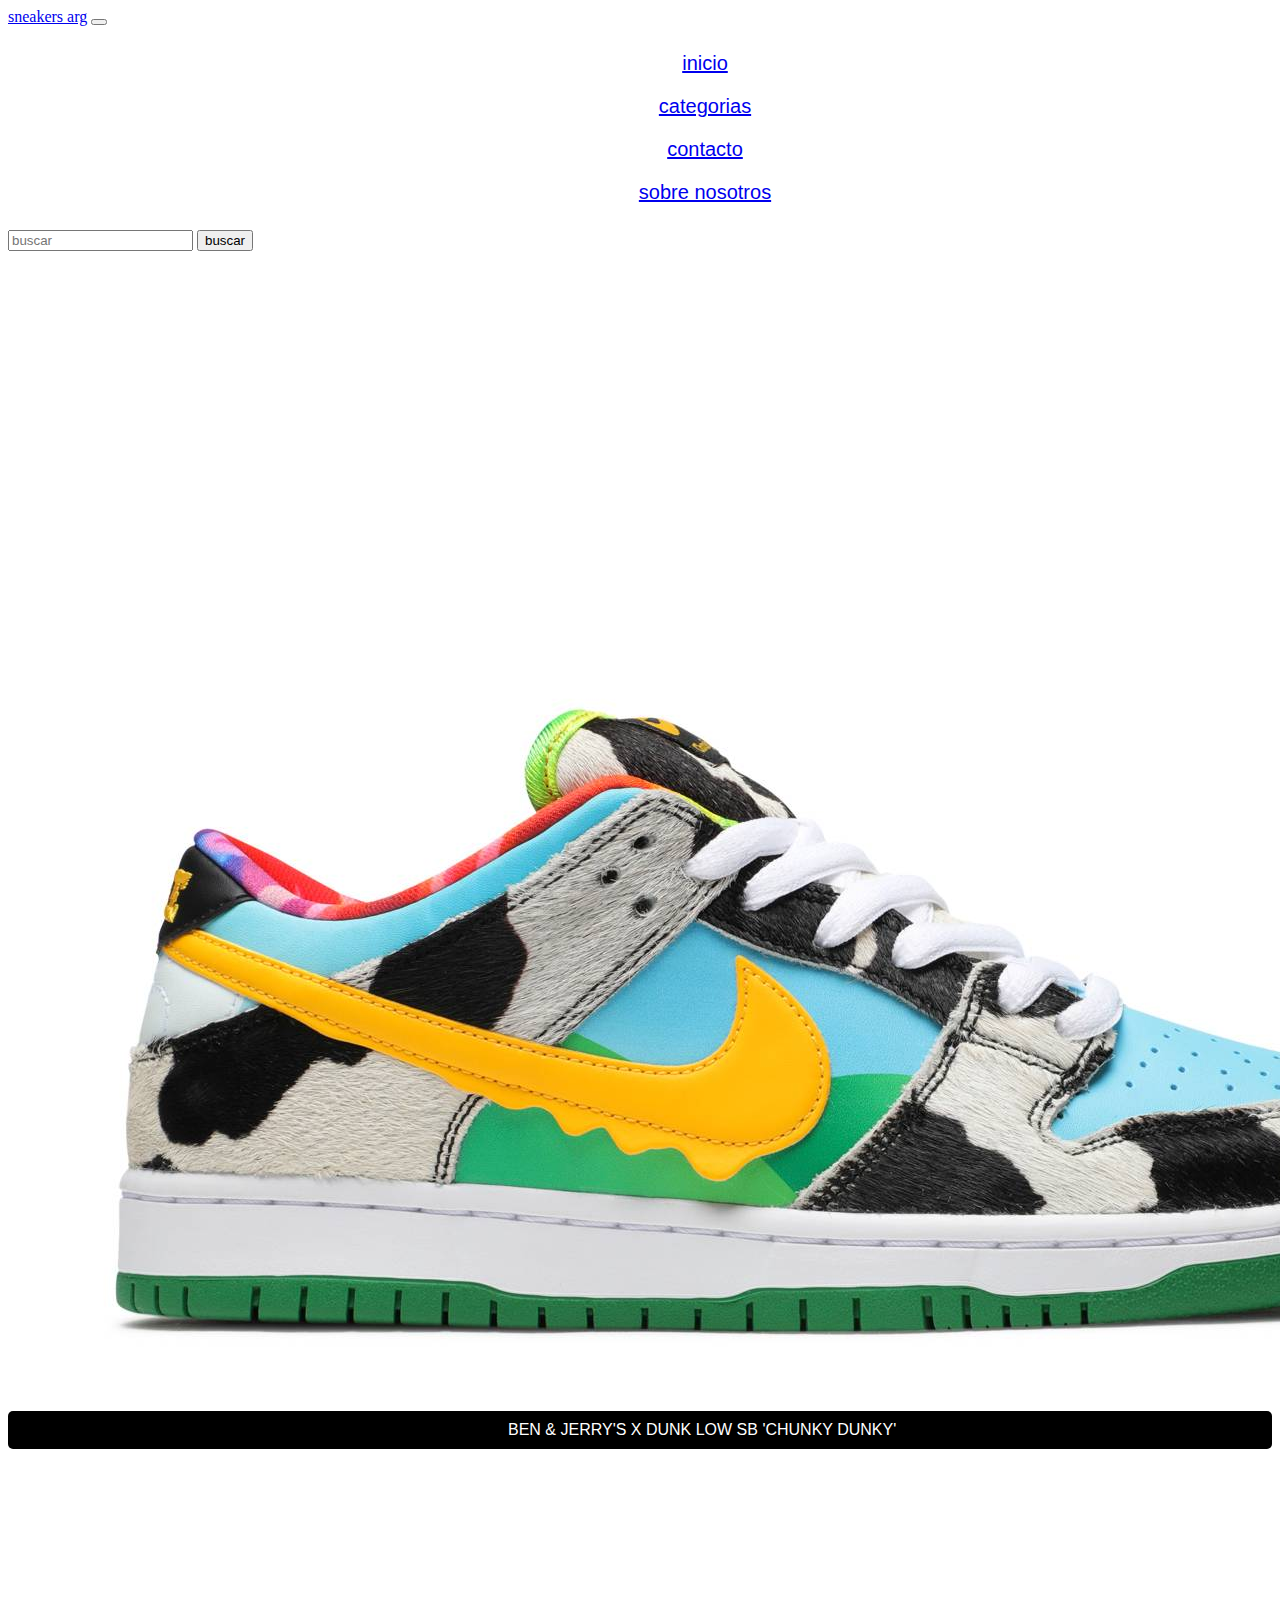
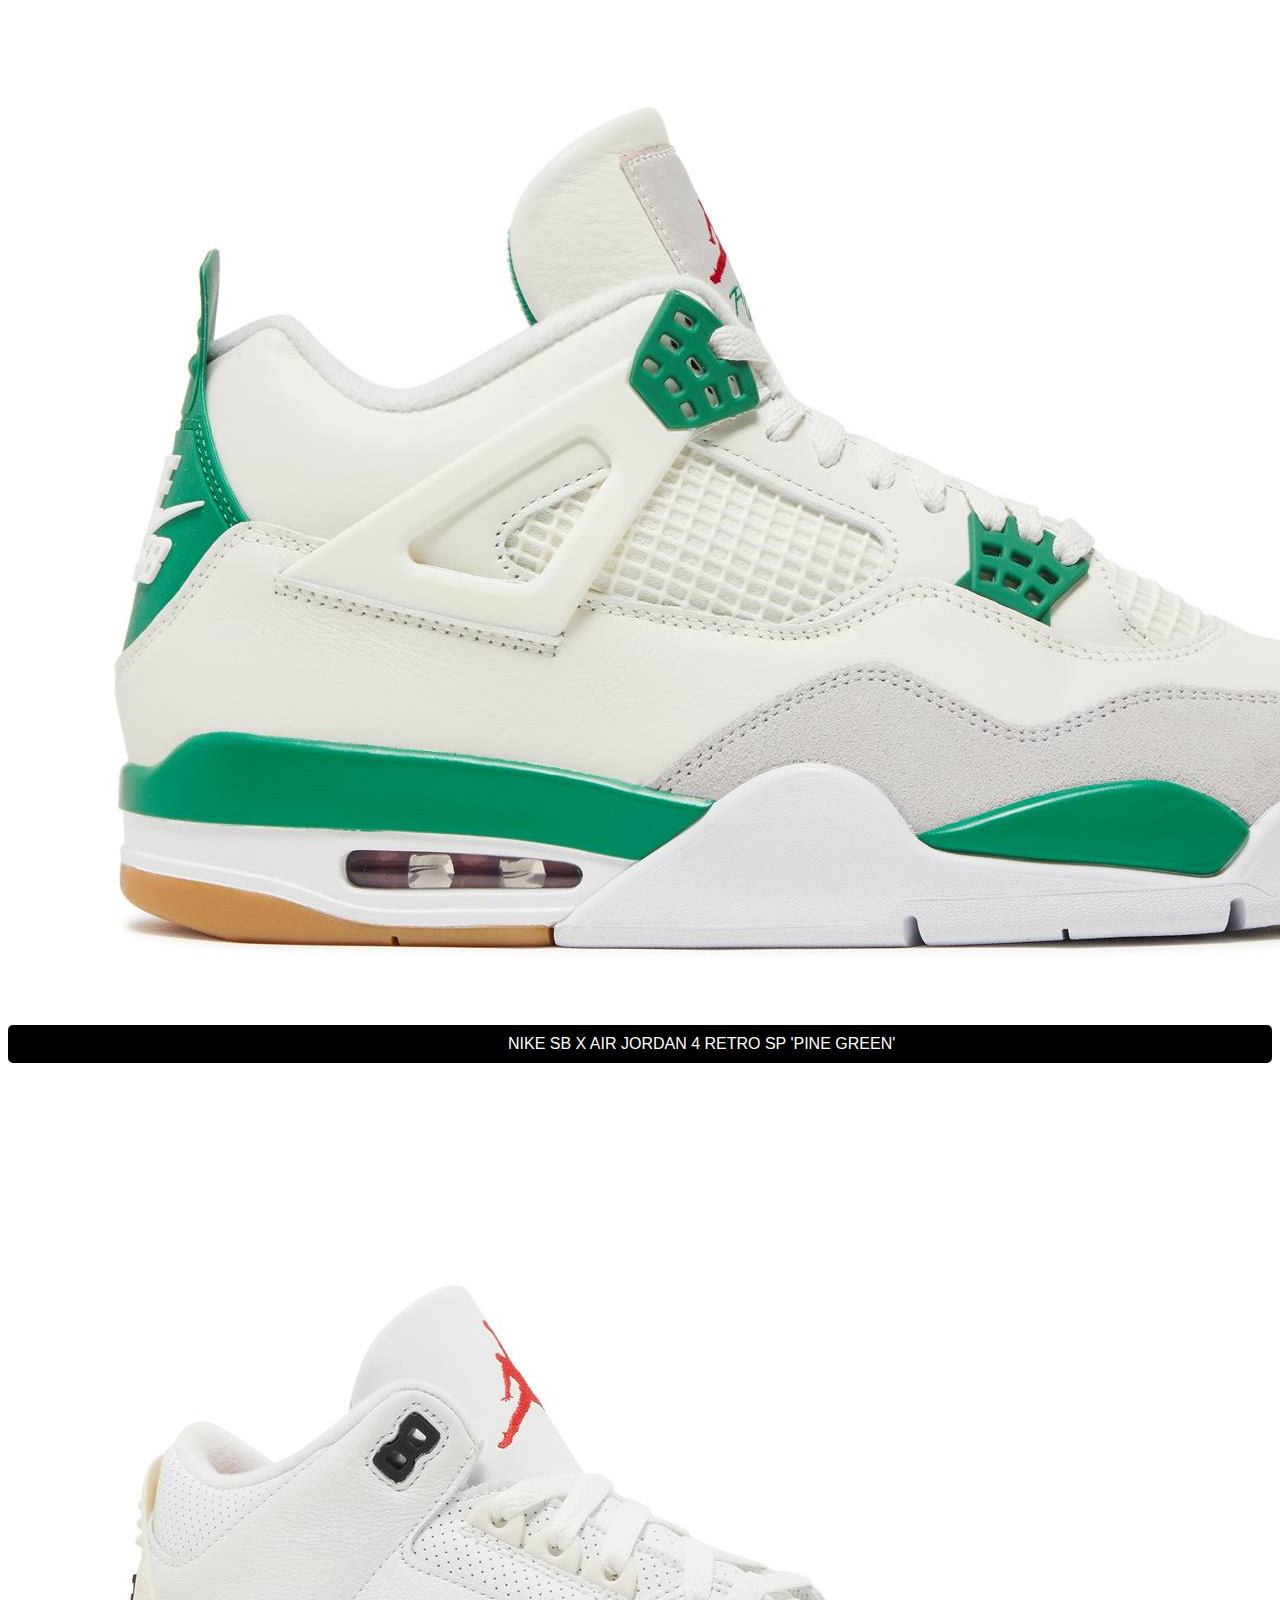
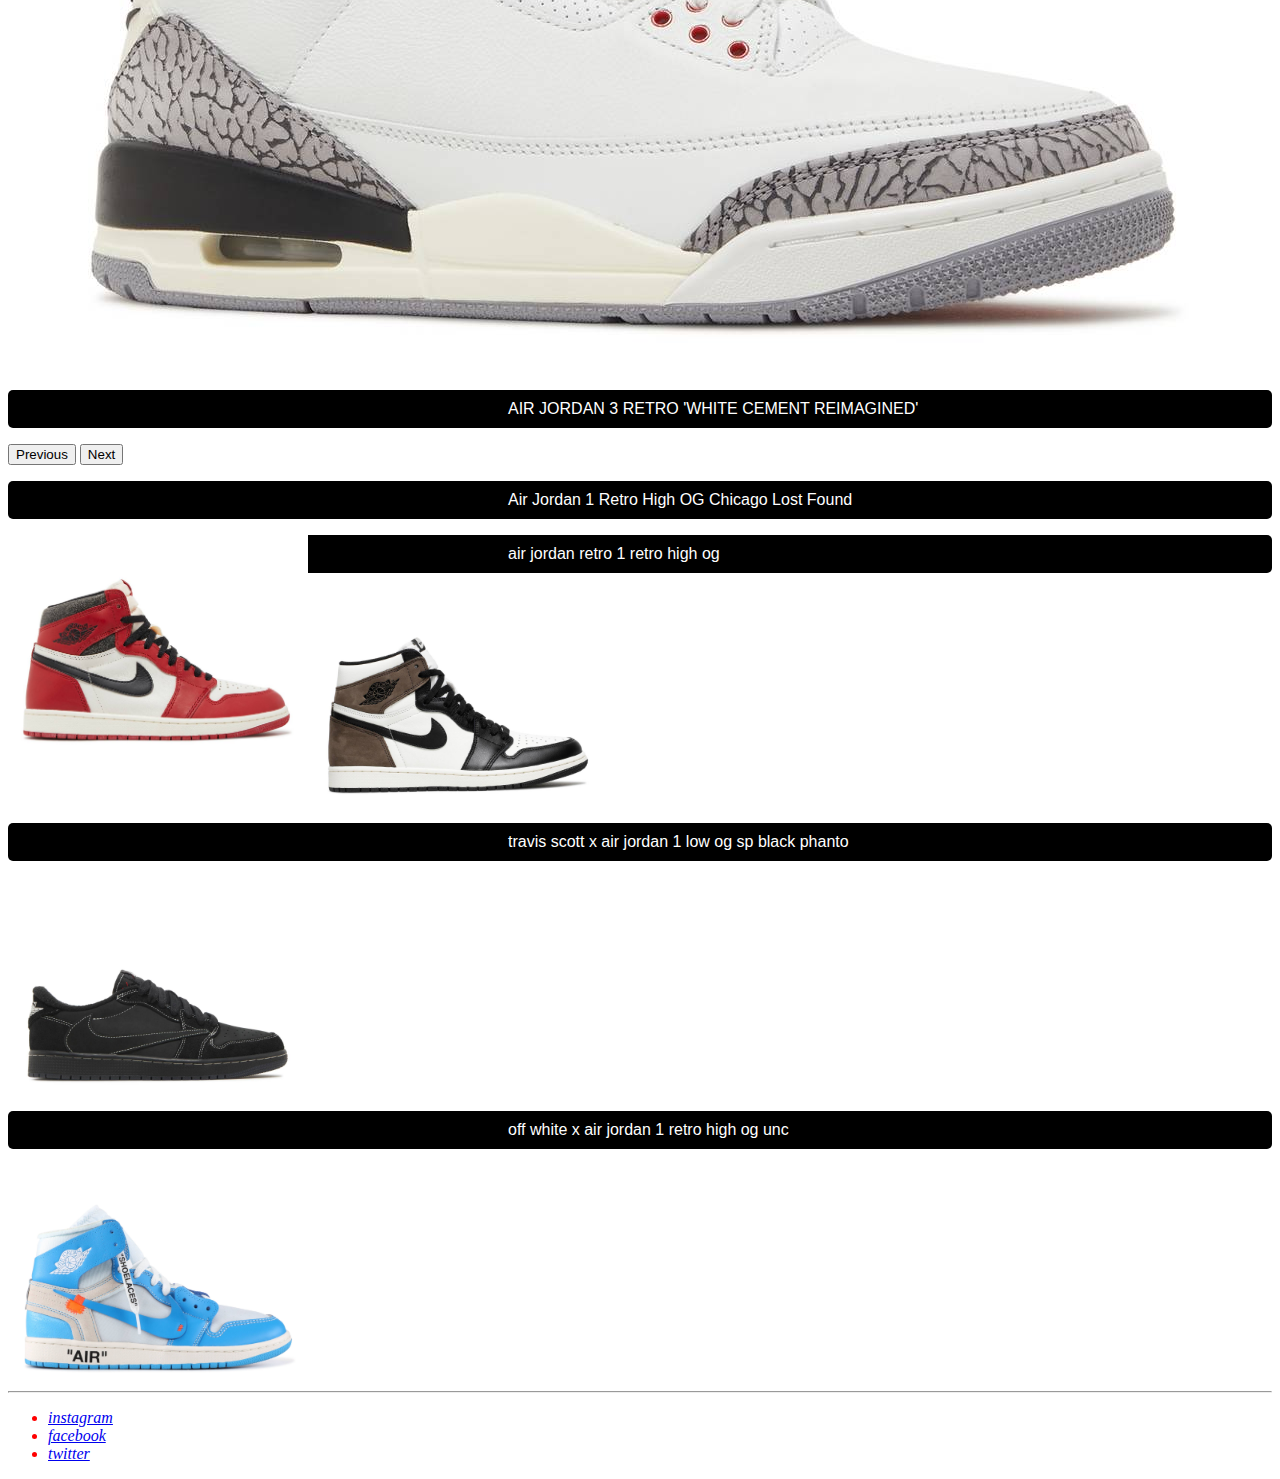
==== index.html @ 03ab4e1c "francisco" ====
<!DOCTYPE html>
                <html lang="en">
<head>
    <meta charset="UTF-8">
    <meta http-equiv="X-UA-Compatible" content="IE=edge">
    <meta name="viewport" content="width=device-width, initial-scale=1.0">
    <title>snk arg</title>
    <link rel="stylesheet" href="style.css"/>
    <link href="https://cdn.jsdelivr.net/npm/bootstrap@5.3.0-alpha1/dist/css/bootstrap.min.css" rel="stylesheet" integrity="sha384-GLhlTQ8iRABdZLl6O3oVMWSktQOp6b7In1Zl3/Jr59b6EGGoI1aFkw7cmDA6j6gD" crossorigin="anonymous">

  
</head>
<body>
<header>

        <nav class="navbar navbar-expand-lg"> 
            <div class="container-fluid">
              <a class="navbar-brand" href="#">sneakers arg</a>
              <button class="navbar-toggler" type="button" data-bs-toggle="collapse" data-bs-target="#navbarSupportedContent" aria-controls="navbarSupportedContent" aria-expanded="false" aria-label="Toggle navigation">
                <span class="navbar-toggler-icon"></span>
              </button>
              <div class="collapse navbar-collapse" id="navbarSupportedContent">
                <ul class="navbar-nav me-auto mb-2 mb-lg-0">
                  <li class="nav-item">
                    <a class="nav-link active" aria-current="page" href="index.html">inicio</a>
                  </li>
                  <li class="nav-item">
                    <a class="nav-link" href="./snkarg/categorias.html">categorias</a>
                  </li>
                  <li class="nav-item dropdown">
                    <a class="nav-link" href="./snkarg/contacto.html" role="button">contacto
                    </a>
                  </li>
                  <li class="nav-item">
                    <a class="nav-link" href="./snkarg/sobrenosotros.html">sobre nosotros
                
                    </a>
                  </li>
                </ul>
                <form class="d-flex" role="search">
                  <input class="form-control me-2" type="search" placeholder="buscar" aria-label="Search">
                  <button class="btn btn-outline-warning" type="submit">buscar
                  </button>
                </form>
              </div>
            </div>
          </nav>
        </nav>
</header>
        <div id="carouselExample" class="carousel slide">
        <div class="carousel-inner">
          <div class="carousel-item active">
            <img src="./imagenes/benandjerrys.jpeg" class="d-block w-50  text-center text-sm-center m-auto" alt="benandjerrys">
            <p>BEN & JERRY'S X DUNK LOW SB 'CHUNKY DUNKY'</p>
          </div>
          <div class="carousel-item">
            <img src="./imagenes/retrosb.jpeg" class="d-block w-50 align-self-center m-auto" alt="retrosb">
            <p>NIKE SB X AIR JORDAN 4 RETRO SP 'PINE GREEN'</p>
          </div>
          <div class="carousel-item">
            <img src="./imagenes/jordan3retro.jpeg" class="d-block w-50 m-auto" alt="jordan3retro">
            <p>AIR JORDAN 3 RETRO 'WHITE CEMENT REIMAGINED'</p>
            
          </div>
        </div>
        <button class="carousel-control-prev" type="button" data-bs-target="#carouselExample" data-bs-slide="prev">
          <span class="carousel-control-prev-icon" aria-hidden="true"></span>
          <span class="visually-hidden">Previous</span>
        </button>
        <button class="carousel-control-next" type="button" data-bs-target="#carouselExample" data-bs-slide="next">
          <span class="carousel-control-next-icon" aria-hidden="true"></span>
          <span class="visually-hidden">Next</span>
        </button>
      </div>
 <div>
        
        <p> Air Jordan 1 Retro High OG Chicago Lost Found</p>
        <img class="chicago" src="./imagenes/chicago.jpeg" alt="jordan 1 chicago"> 
        <p>air jordan retro 1 retro high og  </p>
        <img class="mocha" src="./imagenes/mocha.jpeg" alt="mocha">
        <p> travis scott x air jordan 1 low og sp black phanto </p>
        <img class="travis" src="./imagenes/travis.jpeg" alt="travis scott">
        <p>off white x air jordan 1 retro high og unc</p>
        <img class="off" src="./imagenes/1.jpg" alt="off white">
        
       
    
    </div>

<hr>
 <footer> 
<ul> <li><a href="https://instagram.com">instagram</a></li>
    <li><a href="https://facebook.com">facebook</a></li>
    <li><a href="http://twitter.com">twitter</a></li>


</ul>

<script src="https://cdn.jsdelivr.net/npm/bootstrap@5.3.0-alpha1/dist/js/bootstrap.bundle.min.js" integrity="sha384-w76AqPfDkMBDXo30jS1Sgez6pr3x5MlQ1ZAGC+nuZB+EYdgRZgiwxhTBTkF7CXvN" crossorigin="anonymous"></script>
</footer>

</body>
            </html>
---- style.css ----
html 
body {background-color: white ;}
 h1 {color:tomato ;
    text-align: left;top: auto;
    border-radius: 3px;
    padding-inline-start: 600px;
 }
 .logo { 
   width: 200px;
   padding-inline-start: 50px;
   margin-top: auto;
   text-align: center;
 }
 nav ul li {
  
  font-family: Arial;
  display: inline;
  border-bottom: 3px;
  font-size:20px;
  text-decoration: none;  
  padding: 10px ;
  background-color: white;
  color: red ;
  padding-bottom: none;
  list-style: none;
  padding-inline-start: 100px;
  justify-content: center;
display: flex; }


 .formula {

  align-items: center;
  margin: 0 auto;
  width: 500px;
  background-color: white;
  padding: 100px;
  border-radius: 3px;

 }
 div h2 {text-align: center;
}
 div p {text-align: center;
font-family: Arial, Helvetica, sans-serif;
background-color: black;
color: white;
border-radius: 5px;
padding: 10px;}

header h2 {text-align: left; 
  padding: inline start 600px;
}
header p {text-align: left;}

div p {
  text-align: left;
  font-family: Arial, Helvetica, sans-serif;
  padding-inline-start: 500px;

}
.chicago {
  text-align: center;
  width: 300px;
float: inline-start;
background-color: white;
  
 
}
.mocha {
  text-align: center;
  width: 300px;



}
.travis {
  text-align: center;
  width: 300px; }
.off {
  text-align: center ;
  width : 300px ;
}
  
footer {
  background-color:white;
  color: red;
  font-style: italic;
}
#carouselExample {
  background-color: white;
  color: white;
}
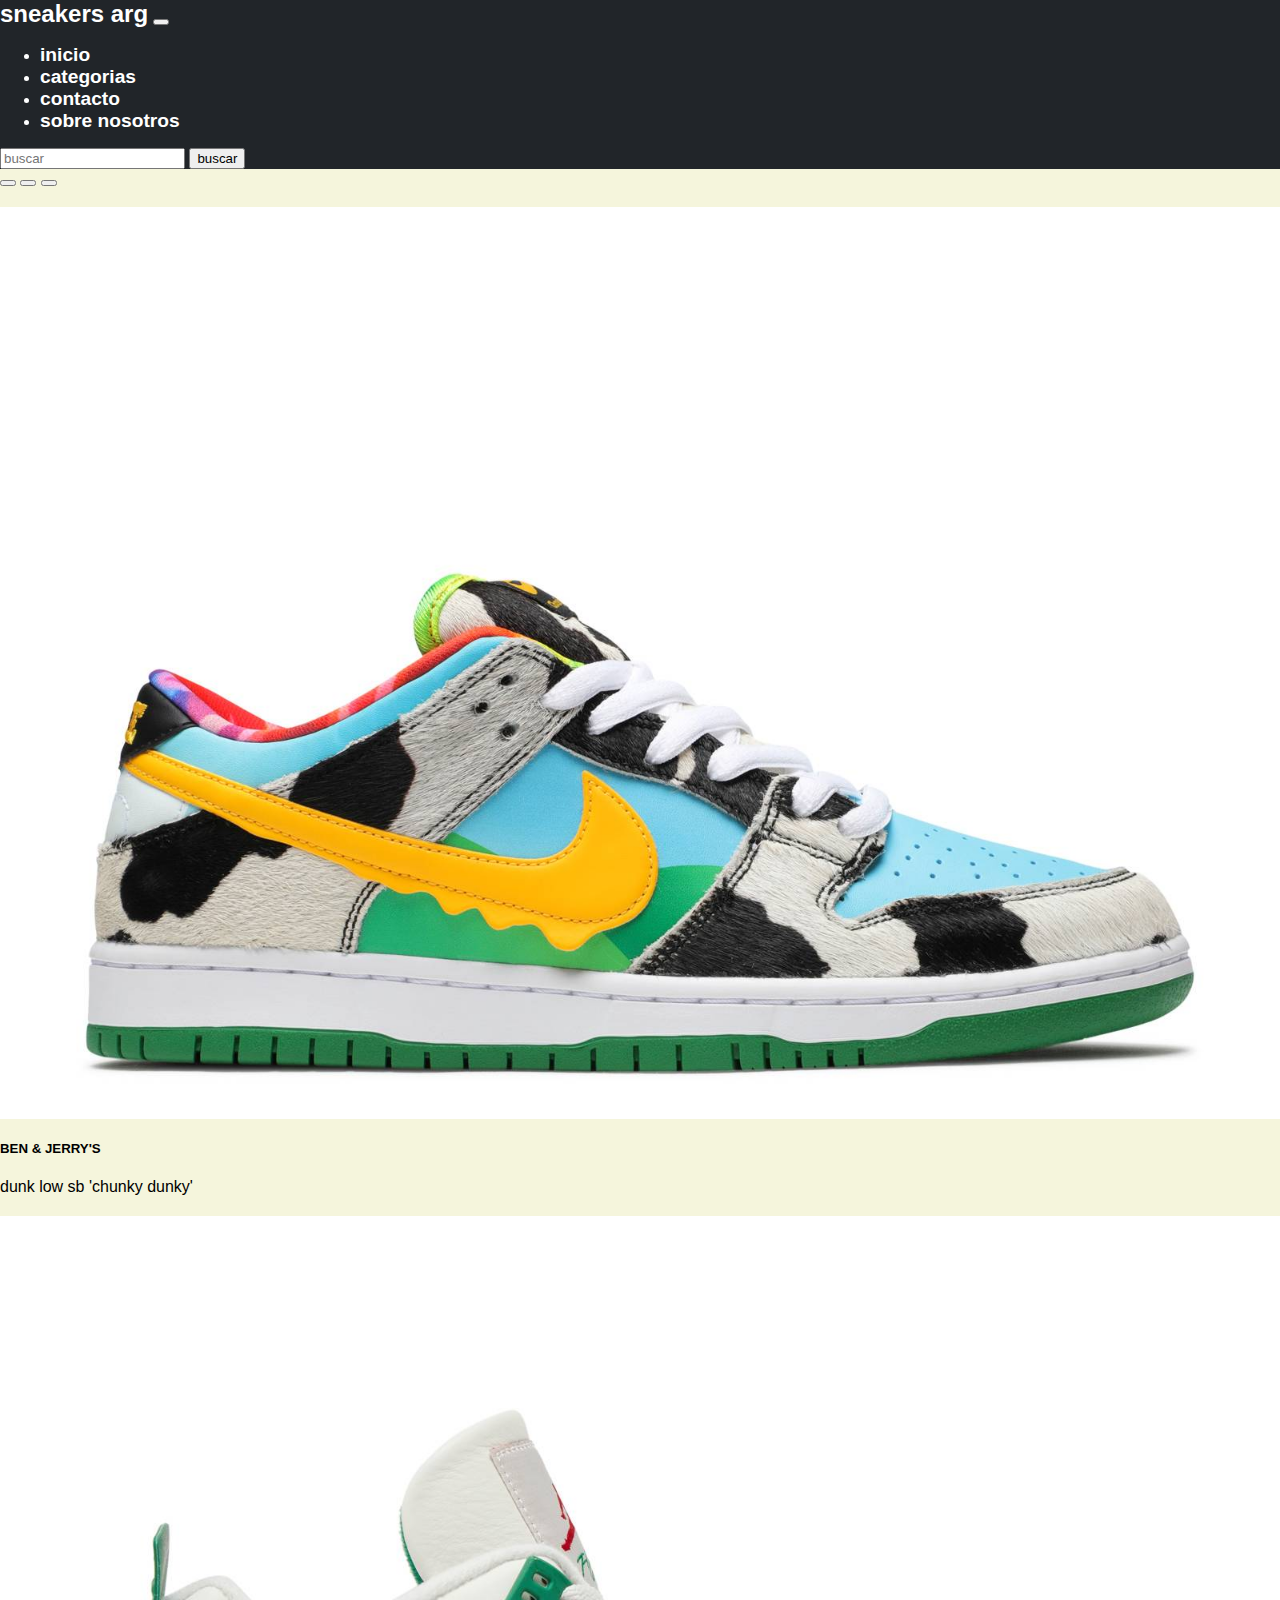
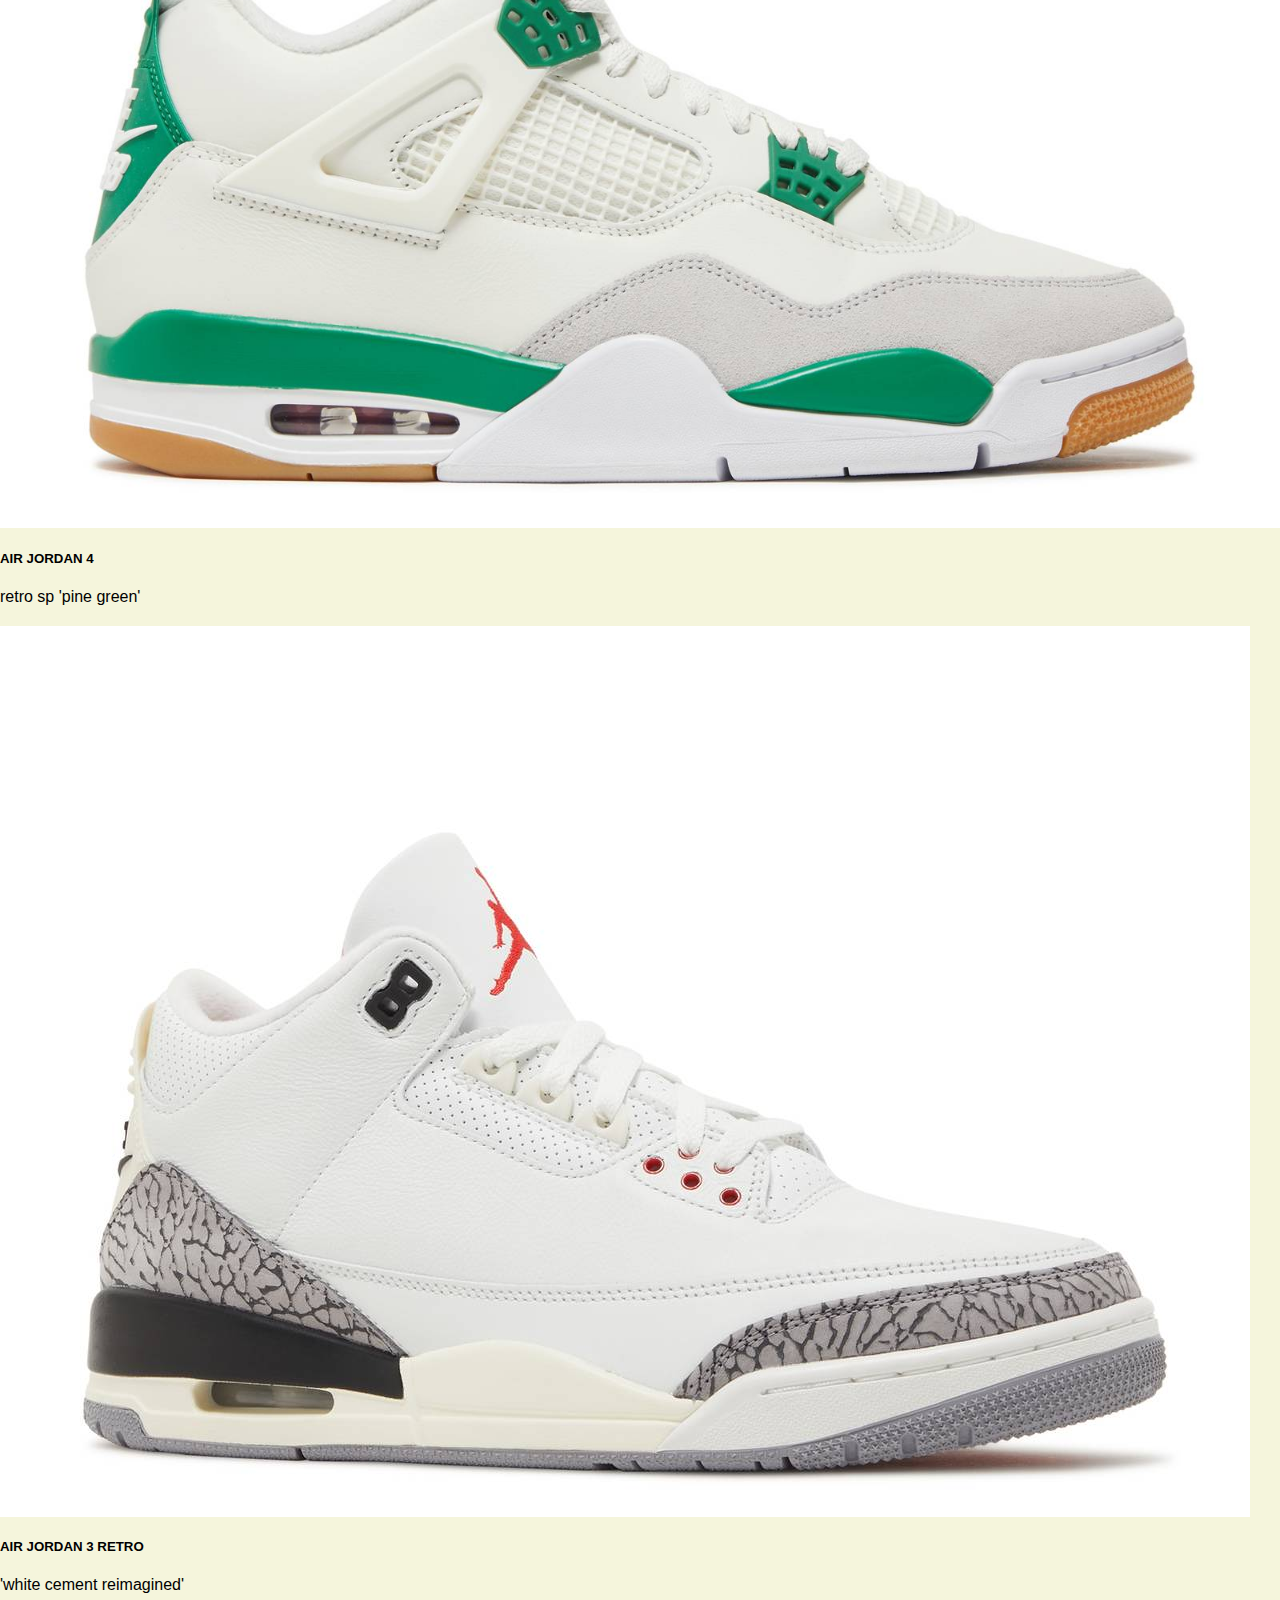
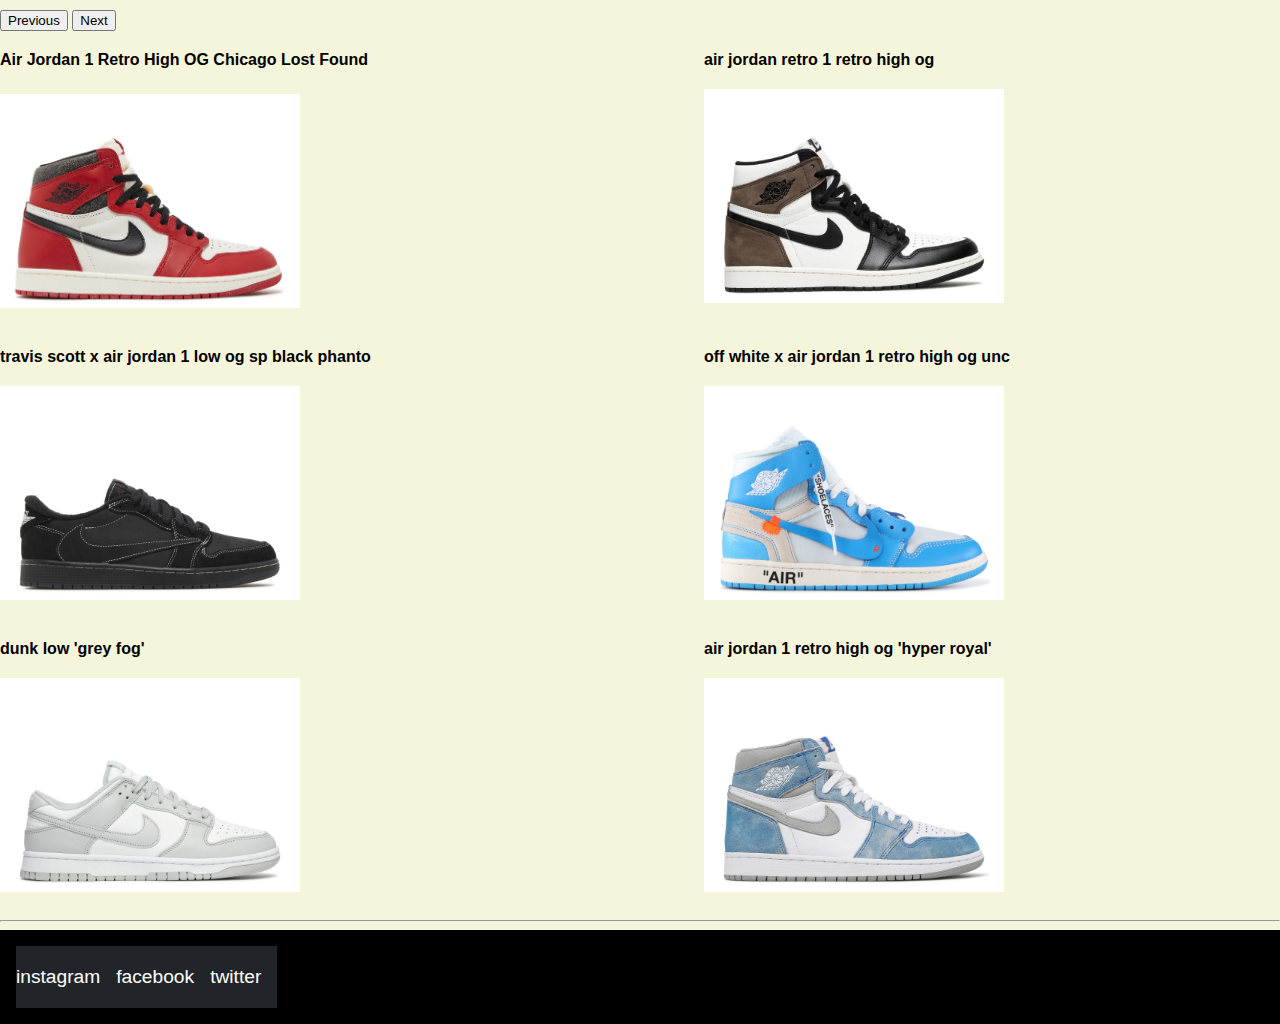
==== commit 6161de01: "main" ====
--- a/index.html
+++ b/index.html
@@ -7,8 +7,9 @@
     <title>snk arg</title>
     <link rel="stylesheet" href="style.css"/>
     <link href="https://cdn.jsdelivr.net/npm/bootstrap@5.3.0-alpha1/dist/css/bootstrap.min.css" rel="stylesheet" integrity="sha384-GLhlTQ8iRABdZLl6O3oVMWSktQOp6b7In1Zl3/Jr59b6EGGoI1aFkw7cmDA6j6gD" crossorigin="anonymous">
+    <meta name="keywords" content="zapatillas, sneakers, consignacion, venta ">
+    <meta name="description" content="Traemos la experiencia y la cultura del streetwear y las marcas highend al país mediante nuestro sistema de consignación">
 
-  
 </head>
 <body>
 <header>
@@ -47,46 +48,78 @@
           </nav>
         </nav>
 </header>
-        <div id="carouselExample" class="carousel slide">
-        <div class="carousel-inner">
-          <div class="carousel-item active">
-            <img src="./imagenes/benandjerrys.jpeg" class="d-block w-50  text-center text-sm-center m-auto" alt="benandjerrys">
-            <p>BEN & JERRY'S X DUNK LOW SB 'CHUNKY DUNKY'</p>
-          </div>
-          <div class="carousel-item">
-            <img src="./imagenes/retrosb.jpeg" class="d-block w-50 align-self-center m-auto" alt="retrosb">
-            <p>NIKE SB X AIR JORDAN 4 RETRO SP 'PINE GREEN'</p>
-          </div>
-          <div class="carousel-item">
-            <img src="./imagenes/jordan3retro.jpeg" class="d-block w-50 m-auto" alt="jordan3retro">
-            <p>AIR JORDAN 3 RETRO 'WHITE CEMENT REIMAGINED'</p>
-            
-          </div>
+<div id="carouselExampleDark" class="carousel carousel-dark slide">
+  <div class="carousel-indicators">
+    <button type="button" data-bs-target="#carouselExampleDark" data-bs-slide-to="0" class="active" aria-current="true" aria-label="Slide 1"></button>
+    <button type="button" data-bs-target="#carouselExampleDark" data-bs-slide-to="1" aria-label="Slide 2"></button>
+    <button type="button" data-bs-target="#carouselExampleDark" data-bs-slide-to="2" aria-label="Slide 3"></button>
+  </div>
+  <div class="carousel-inner">
+    <div class="carousel-item active" data-bs-interval="10000">
+      <div class="d-flex justify-content-center">
+        <img src="./imagenes/benandjerrys.jpeg" class="d-block w-50 align-self-center" alt="benandjerrys">
+      </div>
+      <div class="carousel-caption d-none d-md-block">
+        <h5>BEN & JERRY'S</h5>
+        <p>dunk low sb 'chunky dunky'</p>
+      </div>
+    </div>
+    <div class="carousel-item" data-bs-interval="2000">
+      <div class="d-flex justify-content-center">
+        <img src="./imagenes/retrosb.jpeg" class="d-block w-50" alt="retrosb">
+      </div>
+      <div class="carousel-caption d-none d-md-block">
+        <h5>AIR JORDAN 4</h5>
+        <p>retro sp 'pine green'</p>
+      </div>
+    </div>
+    <div class="carousel-item">
+      <div class="d-flex justify-content-center">
+        <img src="./imagenes/jordan3retro.jpeg" class="d-block w-50" alt="jordan3retro">
+      </div>
+      <div class="carousel-caption d-none d-md-block">
+        <h5>AIR JORDAN 3 RETRO</h5>
+        <p>'white cement reimagined'</p>
+      </div>
+    </div>
+  </div>
+  <button class="carousel-control-prev" type="button" data-bs-target="#carouselExampleDark" data-bs-slide="prev">
+    <span class="carousel-control-prev-icon" aria-hidden="true"></span>
+    <span class="visually-hidden">Previous</span>
+  </button>
+  <button class="carousel-control-next" type="button" data-bs-target="#carouselExampleDark" data-bs-slide="next">
+    <span class="carousel-control-next-icon" aria-hidden="true"></span>
+    <span class="visually-hidden">Next</span>
+  </button>
+</div>
+
+      <div class="shoes-container">
+        <div class="shoe-item">
+          <p>Air Jordan 1 Retro High OG Chicago Lost Found</p>
+          <img class="chicago" src="./imagenes/chicago.jpeg" alt="jordan 1 chicago">
         </div>
-        <button class="carousel-control-prev" type="button" data-bs-target="#carouselExample" data-bs-slide="prev">
-          <span class="carousel-control-prev-icon" aria-hidden="true"></span>
-          <span class="visually-hidden">Previous</span>
-        </button>
-        <button class="carousel-control-next" type="button" data-bs-target="#carouselExample" data-bs-slide="next">
-          <span class="carousel-control-next-icon" aria-hidden="true"></span>
-          <span class="visually-hidden">Next</span>
-        </button>
+        <div class="shoe-item">
+          <p>air jordan retro 1 retro high og</p>
+          <img class="mocha" src="./imagenes/mocha.jpeg" alt="mocha">
+        </div>
+        <div class="shoe-item">
+          <p>travis scott x air jordan 1 low og sp black phanto</p>
+          <img class="travis" src="./imagenes/travis.jpeg" alt="travis scott">
+        </div>
+        <div class="shoe-item">
+          <p>off white x air jordan 1 retro high og unc</p>
+          <img class="off" src="./imagenes/1.jpg" alt="off white">
+        </div>
+        <div class="shoe-item">
+          <p>dunk low 'grey fog'</p>
+          <img class="grises" src="./imagenes/grises.jpeg" alt="grises">
+        </div>
+        <div class="shoe-item">
+          <p> air jordan 1 retro high og 'hyper royal'</p>
+          <img class="jordan-retro" src="./imagenes/jordanretro.jpeg" alt="jordan retro">
+        </div>
       </div>
- <div>
-        
-        <p> Air Jordan 1 Retro High OG Chicago Lost Found</p>
-        <img class="chicago" src="./imagenes/chicago.jpeg" alt="jordan 1 chicago"> 
-        <p>air jordan retro 1 retro high og  </p>
-        <img class="mocha" src="./imagenes/mocha.jpeg" alt="mocha">
-        <p> travis scott x air jordan 1 low og sp black phanto </p>
-        <img class="travis" src="./imagenes/travis.jpeg" alt="travis scott">
-        <p>off white x air jordan 1 retro high og unc</p>
-        <img class="off" src="./imagenes/1.jpg" alt="off white">
-        
-       
-    
-    </div>
-
+      
 <hr>
  <footer> 
 <ul> <li><a href="https://instagram.com">instagram</a></li>
--- a/style.css
+++ b/style.css
@@ -1,74 +1,194 @@
-        html 
-body {background-color: white ;}
- h1 {color:tomato ;
-    text-align: left;top: auto;
-    border-radius: 3px;
-    padding-inline-start: 600px;
- }
- .logo { 
-   width: 200px;
-   padding-inline-start: 50px;
-   margin-top: auto;
-   text-align: center;
- }
- nav ul li {
+/* Estilos generales */
+body {
+  font-family: Arial, sans-serif;
+  margin: 0;
+background-color: beige;
+text-decoration-color: #ffc107;
+}
+
+/* Header */
+.navbar-brand {
+  font-size: 1.5rem;
+  font-weight: bold;
+}
+
+.navbar-collapse {
+  justify-content: flex-end;
+}
+
+.navbar-nav {
+  margin-right: auto;
+}
+
+.nav-link {
+  font-size: 1.2rem;
+  font-weight: bold;
+  margin-right: 1rem;
+}
+
+
+
+/* Contenido */
+#contenido {
+  display: flex;
+  flex-direction: column;
+  padding: 1rem;
+}
+
+#contenido p {
+  font-size: 1.2rem;
+  margin: 1rem 0;
+}
+
+#contenido img {
+  margin: 100px;
+  max-width: 100%;
+}
+
+/* Footer */
+footer {
+  background-color: #000;
+  color: #fff;
+  display: flex;
   
-  font-family: Arial;
-  display: inline;
-  border-bottom: 3px;
-  font-size:20px;
-  text-decoration: none;  
-  padding: 10px ;
-  background-color: white;
-  color: red ;
-  padding-bottom: none;
+  align-items: center;
+  padding: 1rem;
+}
+
+footer ul {
+  display: flex;
   list-style: none;
-  padding-inline-start: 100px;
-  justify-content: center;
-display: flex; }
-
-
- .formula {
-
-  align-items: center;
-  margin: 0 auto;
-  width: 500px;
-  background-color: white;
-  padding: 100px;
-  border-radius: 3px;
-
- }
- div h2 {text-align: center;
-}
- div p {text-align: center;
-font-family: Arial, Helvetica, sans-serif;
-background-color: black;
-color: white;
-border-radius: 5px;
-padding: 10px;}
-
-header h2 {text-align: left; 
-  padding: inline start 600px;
-}
-header p {text-align: left;}
-
-div p {
-  text-align: left;
-  font-family: Arial, Helvetica, sans-serif;
-  padding-inline-start: 500px;
-
+  margin: 0;
+  padding: 0;
+}
+
+footer li {
+  margin-right: 1rem;
+}
+
+footer a {
+  color: #fff;
+  text-decoration: none;
+}
+
+/* Media queries */
+
+/* Dispositivos de 768px o más pequeños */
+@media (max-width: 767.98px) {
+  .navbar-collapse {
+    background-color: #fff;
+    border-radius: 0.5rem;
+    margin-top: 1rem;
+    padding: 1rem;
+  }
+
+  .navbar-nav {
+    flex-direction: column;
+    margin-right: 0;
+  }
+
+  .nav-link {
+    margin: 0.5rem 0;
+  }
+
+  .carousel-item img {
+    height: 250px;
+  }
+}
+
+/* Dispositivos de 992px o más pequeños */
+@media (max-width: 991.98px) {
+  #contenido img.travis {
+    width: 100%;
+  }
+}
+
+/* Dispositivos de 1200px o más pequeños */
+@media (max-width: 1199.98px) {
+  .carousel-item img {
+    height: 350px;
+  }
+
+  #contenido img.chicago,
+  #contenido img.mocha {
+    width: 100%;
+  }
+
+  #contenido img.off {
+    max-width: 100%;
+    width: auto;
+  }
+}
+nav.navbar {
+  background-color: #212529;
+  color: white;
+}
+
+nav.navbar a.navbar-brand,
+nav.navbar a.nav-link {
+  color: white;
+  text-decoration: none;
+  width: 200px;
+}
+nav.navbar a.nav-link:hover {
+  color: #ffc107;
+}
+
+#carouselExample img {
+  height: 400px;
+  margin: auto;
+}
+
+#carouselExample p {
+  font-size: 1.5rem;
+  text-align: center;
+  margin-top: 20px;
+}
+div.container {
+  margin-top: 20px;
+}
+
+div.container p {
+  font-size: 1.5rem;
+  text-align: center;
+  margin-top: 20px;
+}
+
+div.container img {
+  height: 300px;
+  margin: 20px;
+}
+div.container hr {
+  margin: 40px 0;
+}
+footer ul {
+  list-style: none;
+  display: flex;
+  justify-content: space-around;
+  padding: 20px 0;
+  background-color: #212529;
+  color: white;
+  font-size: 1.2rem;
+}
+
+footer ul li a {
+  color: white;
+  text-decoration: none;
+}
+
+footer ul li a:hover {
+  color: #ffc107;
 }
 .chicago {
   text-align: center;
   width: 300px;
 float: inline-start;
 background-color: white;
-  
- 
+
 }
 .mocha {
   text-align: center;
-  width: 300px;
+width: 300px;
 
 
 
@@ -80,13 +200,103 @@
   text-align: center ;
   width : 300px ;
 }
-  
-footer {
-  background-color:white;
-  color: red;
-  font-style: italic;
-}
-#carouselExample {
-  background-color: white;
-  color: white;
-}
+.grises {text-align: center ;
+  width : 300px ;
+  text-decoration: solid;
+}
+.jordan-retro {text-align: center ;
+  width : 300px ;
+
+}
+/* Estilos para el formulario */
+.formula {
+  display: flex;
+  flex-direction: column;
+  align-items: center;
+  justify-content: center;
+  background-color: #f5f5f5;
+  padding: 20px;
+  border-radius: 10px;
+  box-shadow: 0px 0px 20px rgba(0,0,0,0.1);
+  animation: pulse 1s infinite;
+}
+
+/* Estilos para los inputs */
+.formula input {
+  width: 100%;
+  margin-bottom: 10px;
+  padding: 10px;
+  border-radius: 5px;
+  border: none;
+  background-color: #fff;
+  box-shadow: 0px 0px 10px rgba(0,0,0,0.1);
+  transition: all 0.3s ease-in-out;
+}
+
+/* Estilos para el input de Enviar */
+.formula input[type="submit"] {
+  background-color: #ffc107;
+  color: #fff;
+  font-weight: bold;
+  cursor: pointer;
+}
+
+/* Estilos para los placeholders */
+.formula input::placeholder {
+  color: #999;
+}
+
+/* Estilos para los inputs en foco */
+.formula input:focus {
+  background-color: #ffc107;
+  box-shadow: 0px 0px 10px rgba(255,193,7,0.5);
+}
+.container {
+  max-width: 800px;
+  margin: 0 auto;
+  font-family: Arial, sans-serif;
+  font-size: 16px;
+  line-height: 1.5;
+  color: #333;
+}
+
+h2 {
+  font-size: 24px;
+  font-weight: bold;
+  margin-top: 40px;
+}
+
+p {
+  margin-top: 20px;
+}
+
+img {
+  display: block;
+  max-width: 100%;
+  margin-top: 20px;
+}
+
+a {
+  color: #007bff;
+  text-decoration: none;
+}
+.shoes-container {
+  display: flex;
+  flex-wrap: wrap;
+  justify-content: space-between;
+}
+
+.shoe-item {
+  width: 45%;
+  margin-bottom: 20px;
+}
+
+.shoe-item p {
+  font-weight: bold;
+  margin-bottom: 5px;
+}
+
+.shoe-item img {
+  max-width: 100%;
+}
+
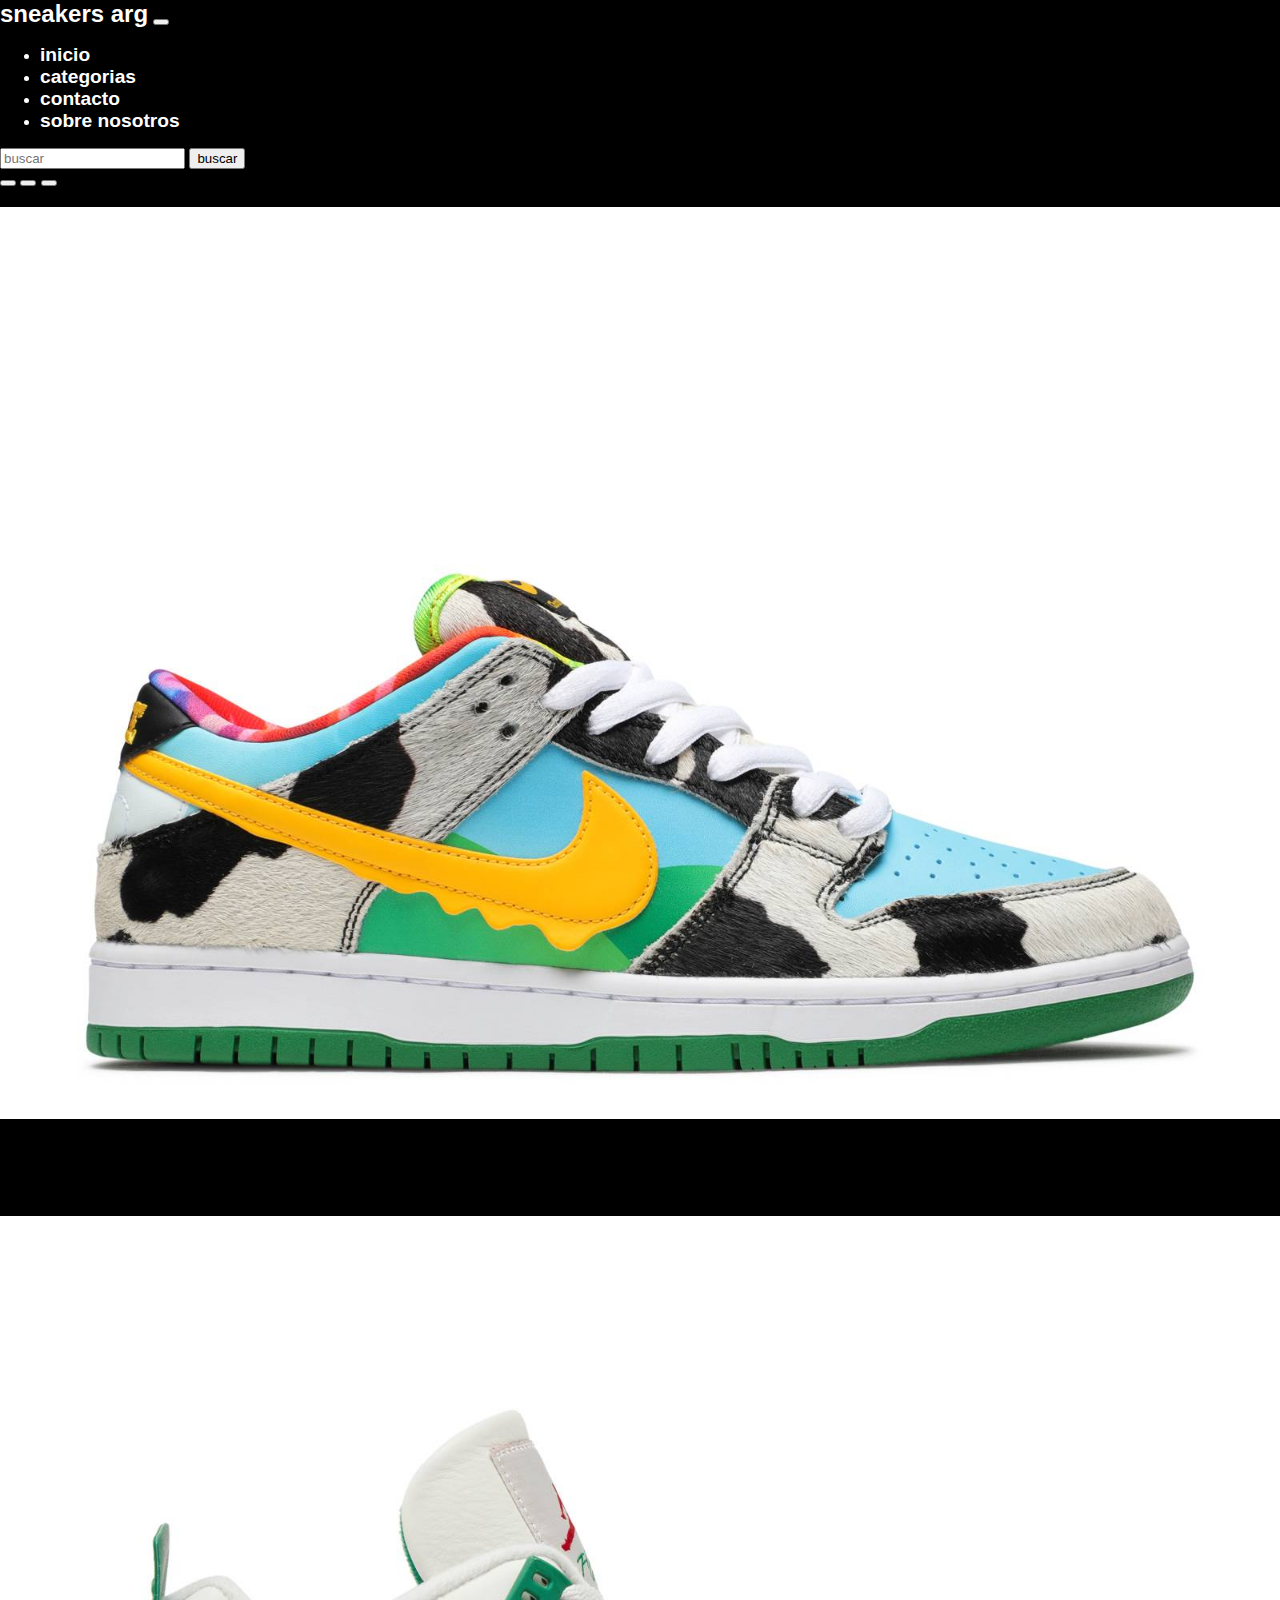
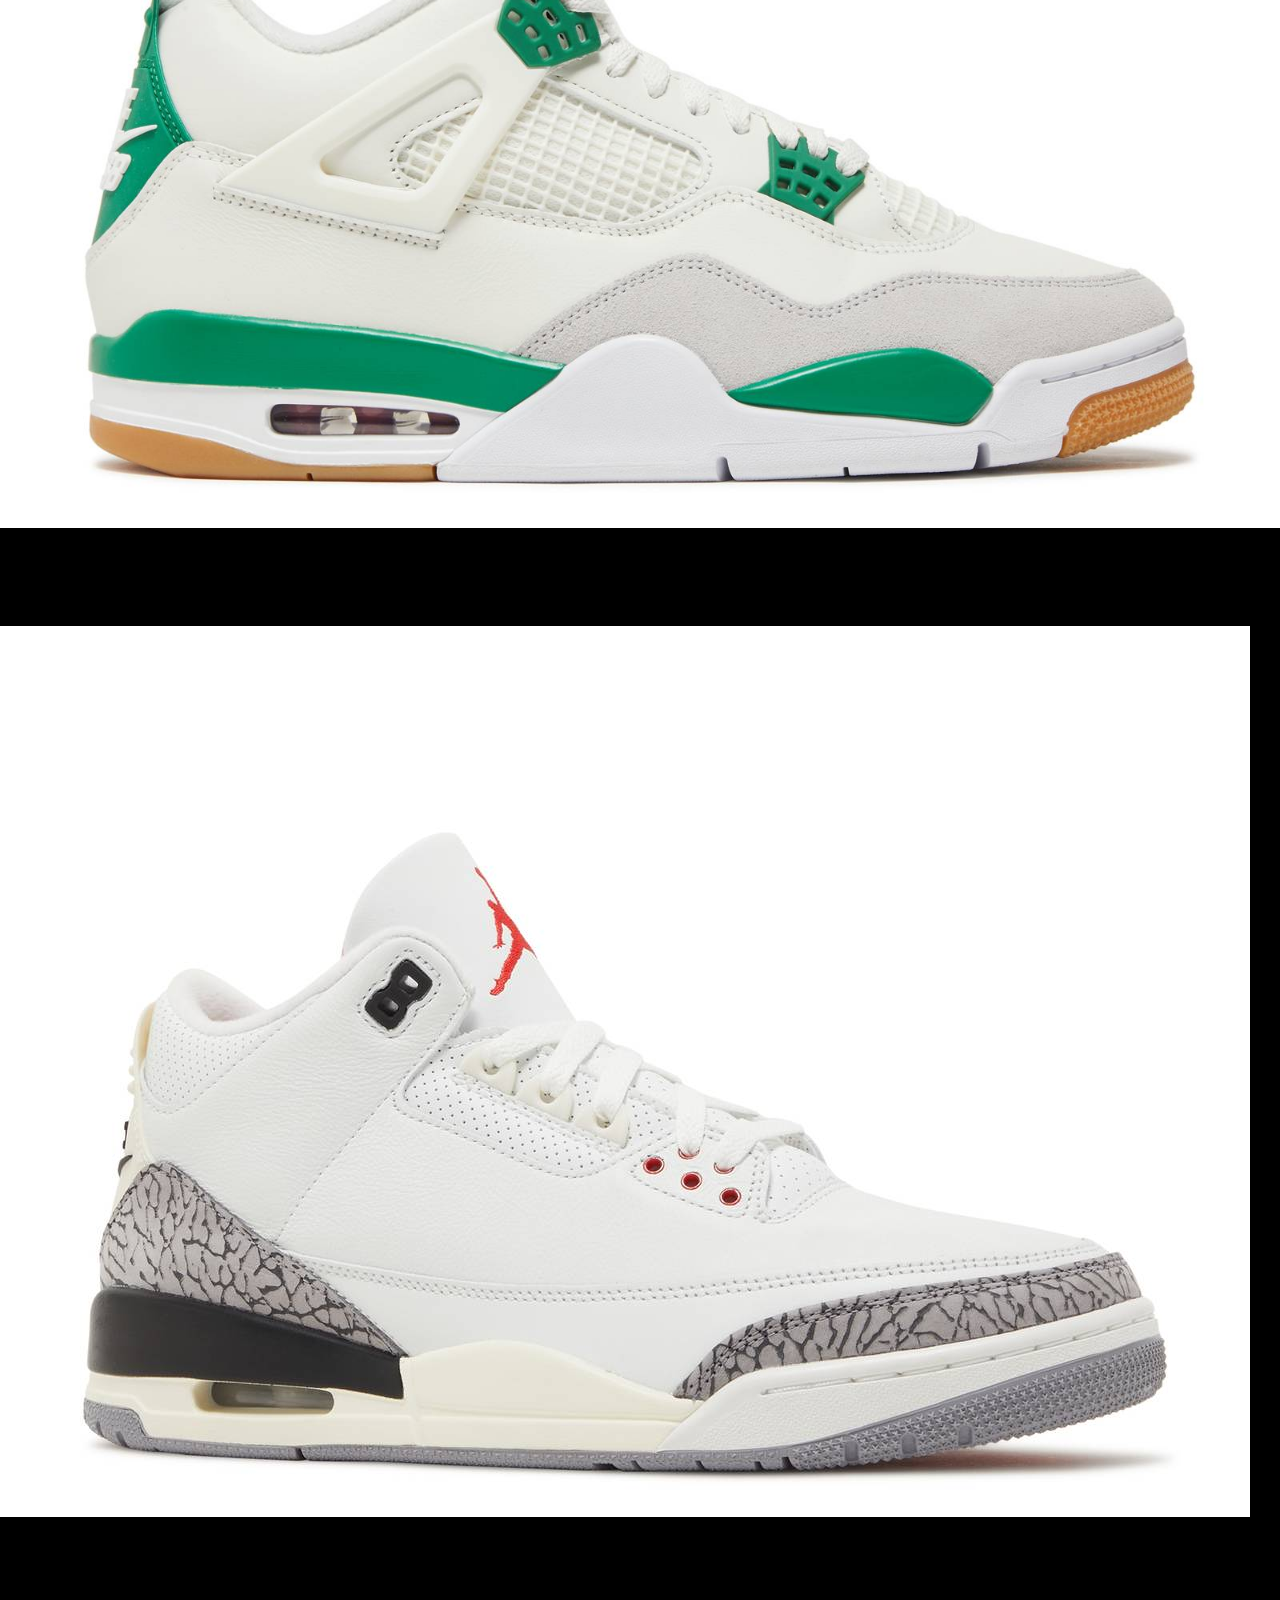
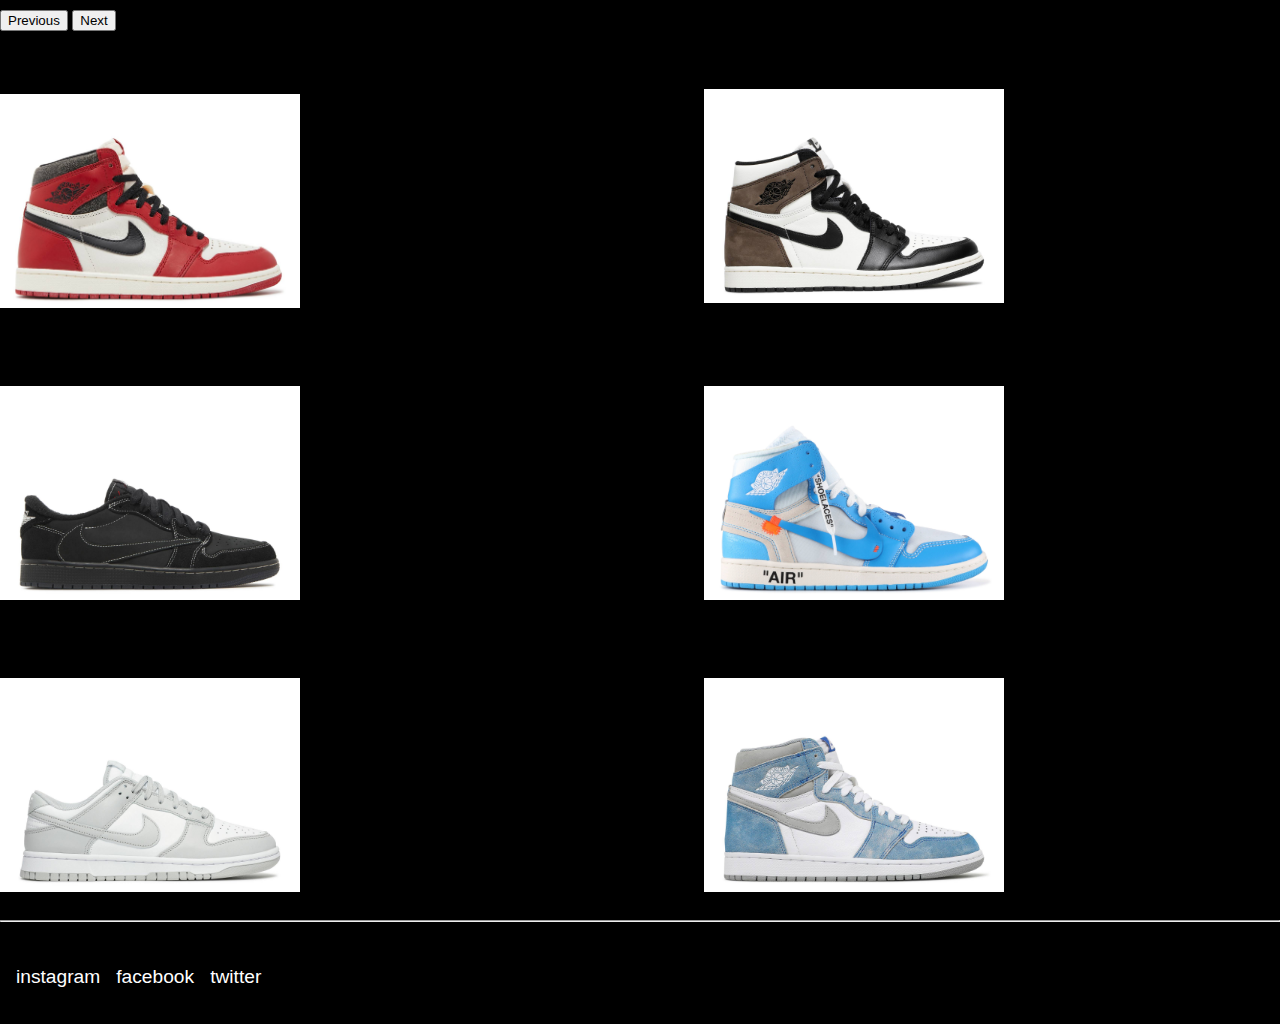
==== commit e3b7d6db: "main" ====
--- a/index.html
+++ b/index.html
@@ -17,13 +17,13 @@
         <nav class="navbar navbar-expand-lg"> 
             <div class="container-fluid">
               <a class="navbar-brand" href="#">sneakers arg</a>
-              <button class="navbar-toggler" type="button" data-bs-toggle="collapse" data-bs-target="#navbarSupportedContent" aria-controls="navbarSupportedContent" aria-expanded="false" aria-label="Toggle navigation">
+              <button class="navbar-toggler" type="button" data-bs-toggle="collapse" data-bs-target="#navbarSupportedContent" aria-controls="navbarSupportedContent" aria-expanded="false" aria-label="toggle navigation">
                 <span class="navbar-toggler-icon"></span>
               </button>
               <div class="collapse navbar-collapse" id="navbarSupportedContent">
                 <ul class="navbar-nav me-auto mb-2 mb-lg-0">
                   <li class="nav-item">
-                    <a class="nav-link active" aria-current="page" href="index.html">inicio</a>
+                    <a class="nav-link" aria-current="page" href="index.html">inicio</a>
                   </li>
                   <li class="nav-item">
                     <a class="nav-link" href="./snkarg/categorias.html">categorias</a>
--- a/style.css
+++ b/style.css
@@ -2,7 +2,7 @@
 body {
   font-family: Arial, sans-serif;
   margin: 0;
-background-color: beige;
+background-color: black;
 text-decoration-color: #ffc107;
 }
 
@@ -76,7 +76,7 @@
 /* Dispositivos de 768px o más pequeños */
 @media (max-width: 767.98px) {
   .navbar-collapse {
-    background-color: #fff;
+    background-color: black;
     border-radius: 0.5rem;
     margin-top: 1rem;
     padding: 1rem;
@@ -105,9 +105,8 @@
 
 /* Dispositivos de 1200px o más pequeños */
 @media (max-width: 1199.98px) {
-  .carousel-item img {
-    height: 350px;
-  }
+
+}
 
   #contenido img.chicago,
   #contenido img.mocha {
@@ -118,14 +117,15 @@
     max-width: 100%;
     width: auto;
   }
-}
+  
 nav.navbar {
-  background-color: #212529;
+  background-color: black;
   color: white;
 }
 
 nav.navbar a.navbar-brand,
 nav.navbar a.nav-link {
+  background-color: black;
   color: white;
   text-decoration: none;
   width: 200px;
@@ -166,7 +166,7 @@
   display: flex;
   justify-content: space-around;
   padding: 20px 0;
-  background-color: #212529;
+  background-color: black;
   color: white;
   font-size: 1.2rem;
 }
@@ -246,7 +246,7 @@
   color: #999;
 }
 
-/* Estilos para los inputs en foco */
+/* Estilos para los inputs */
 .formula input:focus {
   background-color: #ffc107;
   box-shadow: 0px 0px 10px rgba(255,193,7,0.5);
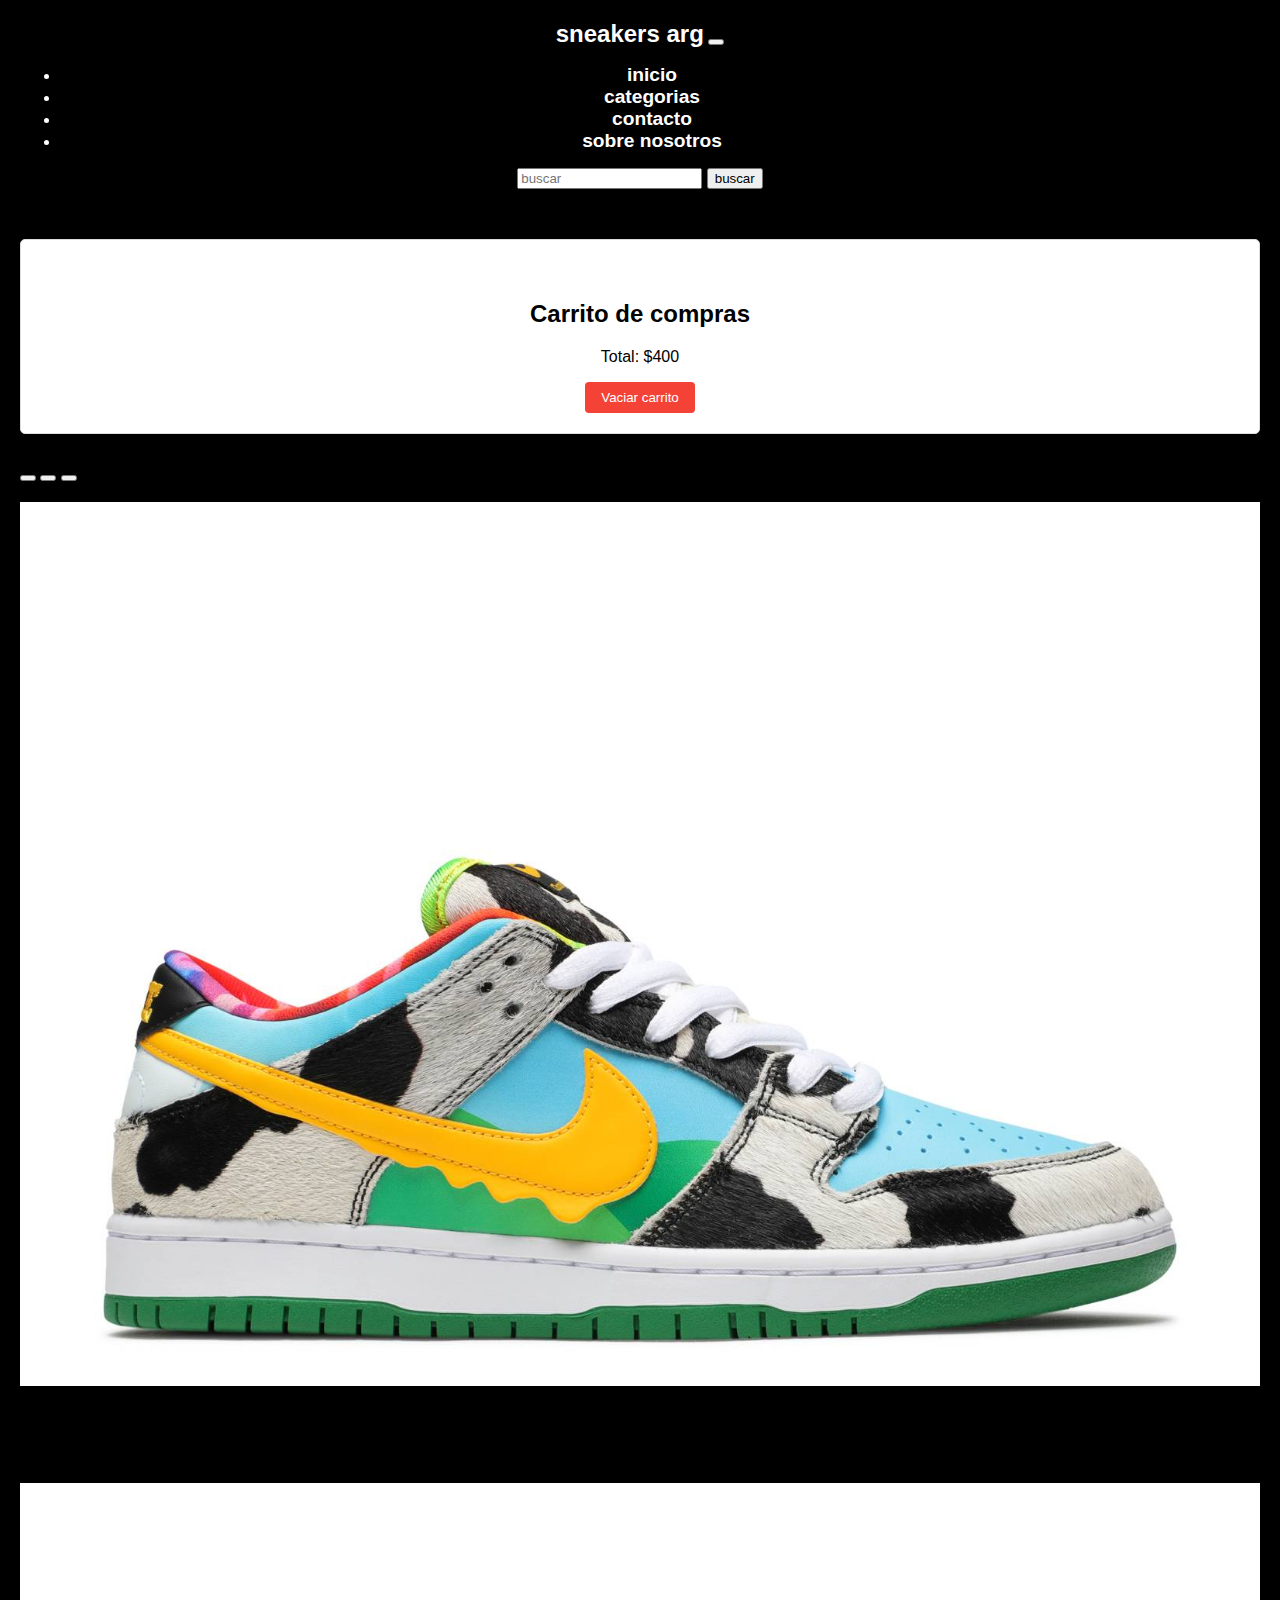
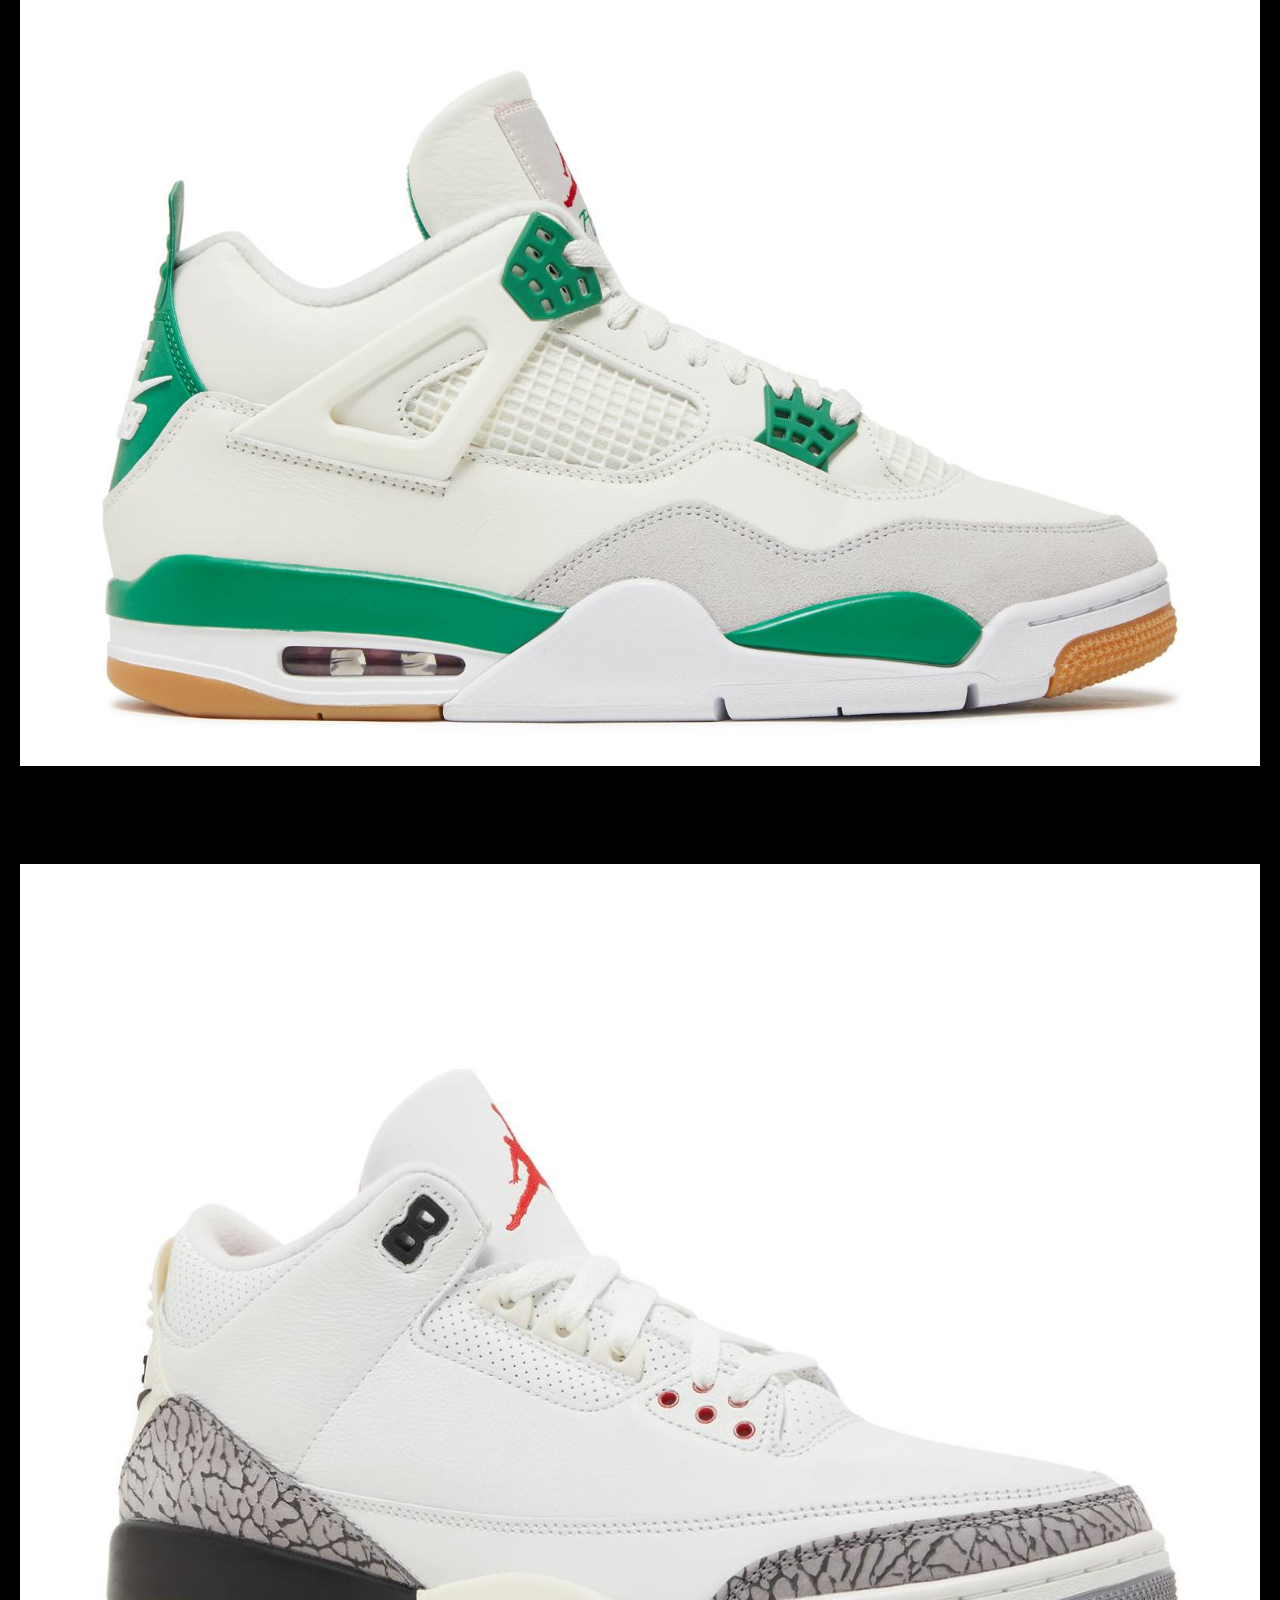
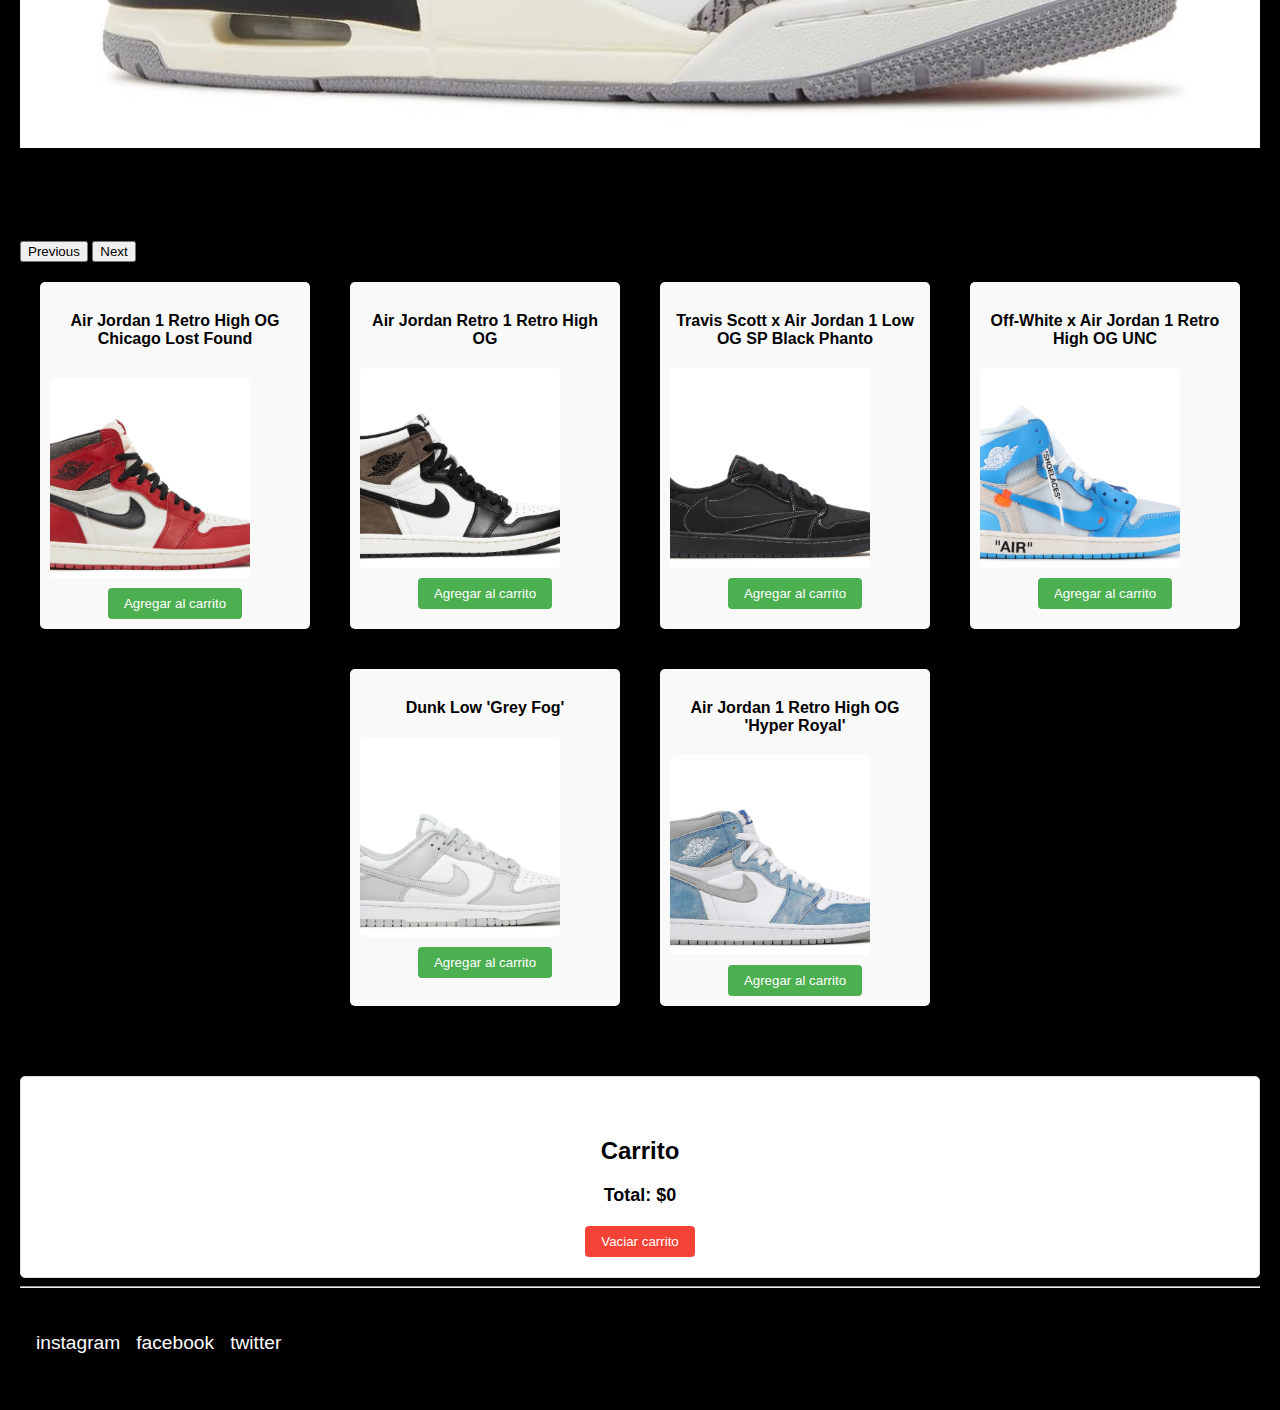
==== commit 91206178: "main" ====
--- a/index.html
+++ b/index.html
@@ -7,6 +7,7 @@
     <title>snk arg</title>
     <link rel="stylesheet" href="style.css"/>
     <link href="https://cdn.jsdelivr.net/npm/bootstrap@5.3.0-alpha1/dist/css/bootstrap.min.css" rel="stylesheet" integrity="sha384-GLhlTQ8iRABdZLl6O3oVMWSktQOp6b7In1Zl3/Jr59b6EGGoI1aFkw7cmDA6j6gD" crossorigin="anonymous">
+    <script src="script.js" type="text/javascript"></script>
     <meta name="keywords" content="zapatillas, sneakers, consignacion, venta ">
     <meta name="description" content="Traemos la experiencia y la cultura del streetwear y las marcas highend al país mediante nuestro sistema de consignación">
 
@@ -47,6 +48,15 @@
             </div>
           </nav>
         </nav>
+        <div class="cart-container">
+          <h2>Carrito de compras <i class="fas fa-shopping-cart cart-icon"></i></h2>
+
+       <ul id="cart-items"></ul>
+          <p>Total: <span id="cart-total">$400</span></p>
+          <button id="clear-cart">Vaciar carrito</button>
+        </div>
+        
+                
 </header>
 <div id="carouselExampleDark" class="carousel carousel-dark slide">
   <div class="carousel-indicators">
@@ -93,33 +103,45 @@
   </button>
 </div>
 
-      <div class="shoes-container">
-        <div class="shoe-item">
-          <p>Air Jordan 1 Retro High OG Chicago Lost Found</p>
-          <img class="chicago" src="./imagenes/chicago.jpeg" alt="jordan 1 chicago">
-        </div>
-        <div class="shoe-item">
-          <p>air jordan retro 1 retro high og</p>
-          <img class="mocha" src="./imagenes/mocha.jpeg" alt="mocha">
-        </div>
-        <div class="shoe-item">
-          <p>travis scott x air jordan 1 low og sp black phanto</p>
-          <img class="travis" src="./imagenes/travis.jpeg" alt="travis scott">
-        </div>
-        <div class="shoe-item">
-          <p>off white x air jordan 1 retro high og unc</p>
-          <img class="off" src="./imagenes/1.jpg" alt="off white">
-        </div>
-        <div class="shoe-item">
-          <p>dunk low 'grey fog'</p>
-          <img class="grises" src="./imagenes/grises.jpeg" alt="grises">
-        </div>
-        <div class="shoe-item">
-          <p> air jordan 1 retro high og 'hyper royal'</p>
-          <img class="jordan-retro" src="./imagenes/jordanretro.jpeg" alt="jordan retro">
-        </div>
-      </div>
-      
+<div class="shoes-container">
+  <div class="shoe-item">
+    <p>Air Jordan 1 Retro High OG Chicago Lost Found</p>
+    <img class="chicago" src="./imagenes/chicago.jpeg" alt="jordan 1 chicago">
+    <button class="add-to-cart">Agregar al carrito</button>
+  </div>
+  <div class="shoe-item">
+    <p>Air Jordan Retro 1 Retro High OG</p>
+    <img class="mocha" src="./imagenes/mocha.jpeg" alt="mocha">
+    <button class="add-to-cart">Agregar al carrito</button>
+  </div>
+  <div class="shoe-item">
+    <p>Travis Scott x Air Jordan 1 Low OG SP Black Phanto</p>
+    <img class="travis" src="./imagenes/travis.jpeg" alt="travis scott">
+    <button class="add-to-cart">Agregar al carrito</button>
+  </div>
+  <div class="shoe-item">
+    <p>Off-White x Air Jordan 1 Retro High OG UNC</p>
+    <img class="off" src="./imagenes/1.jpg" alt="off white">
+    <button class="add-to-cart">Agregar al carrito</button>
+  </div>
+  <div class="shoe-item">
+    <p>Dunk Low 'Grey Fog'</p>
+    <img class="grises" src="./imagenes/grises.jpeg" alt="grises">
+    <button class="add-to-cart">Agregar al carrito</button>
+  </div>
+  <div class="shoe-item">
+    <p>Air Jordan 1 Retro High OG 'Hyper Royal'</p>
+    <img class="jordan-retro" src="./imagenes/jordanretro.jpeg" alt="jordan retro">
+    <button class="add-to-cart">Agregar al carrito</button>
+  </div>
+</div>
+
+<div class="cart-container">
+  <h2>Carrito</h2>
+  <ul id="cart-items"></ul>
+  <p id="total">Total: $0</p>
+  <button id="clear-cart">Vaciar carrito</button>
+</div>
 <hr>
  <footer> 
 <ul> <li><a href="https://instagram.com">instagram</a></li>
--- a/style.css
+++ b/style.css
@@ -195,7 +195,7 @@
 }
 .travis {
   text-align: center;
-  width: 300px; }
+  width: 100px; }
 .off {
   text-align: center ;
   width : 300px ;
@@ -297,6 +297,124 @@
 }
 
 .shoe-item img {
-  max-width: 100%;
-}
-
+  max } 
+
+  .cart-container {
+    background-color: #fff;
+    padding: 20px;
+    border : 1px solid #ddd;
+    border-radius: 5px;
+    margin-top: 20px;
+  }
+  .shoes-container {
+    display: flex;
+    flex-wrap: wrap;
+    justify-content: space-between;
+    margin-bottom: 20px;
+  }
+  
+  .shoe-item {
+    width: 30%;
+    text-align: center;
+    margin-bottom: 20px;
+  }
+  
+  .shoe-item p {
+    margin-bottom: 10px;
+  }
+  
+  body {
+    font-family: Arial, sans-serif;
+    margin: 0;
+    padding: 20px;
+  }
+  
+  header {
+    text-align: center;
+    margin-bottom: 30px;
+  }
+  
+  h1 {
+    font-size: 28px;
+  }
+  
+  .shoes-container {
+    display: flex;
+    flex-wrap: wrap;
+    justify-content: center;
+  }
+  
+  .shoe-item {
+    width: 250px;
+    margin: 20px;
+    padding: 10px;
+    text-align: center;
+    background-color: #f9f9f9;
+    border-radius: 5px;
+    box-shadow: 0 2px 5px rgba(0, 0, 0, 0.2);
+  }
+  
+  .shoe-item p {
+    font-size: 16px;
+    margin-bottom: 10px;
+  }
+  
+  .shoe-item img {
+    width: 200px;
+    height: 200px;
+    object-fit: cover;
+    margin-bottom: 10px;
+    border-radius: 5px;
+  }
+  
+  .shoe-item button {
+    padding: 8px 16px;
+    background-color: #4caf50;
+    color: #fff;
+    border: none;
+    border-radius: 4px;
+    cursor: pointer;
+  }
+  
+  .shoe-item button:hover {
+    background-color: #45a049;
+  }
+  
+  .cart-container {
+    margin-top: 50px;
+    text-align: center;
+  }
+  
+  h2 {
+    font-size: 24px;
+    margin-bottom: 10px;
+  }
+  
+  #cart-items {
+    list-style: none;
+    padding: 0;
+  }
+  
+  #cart-items li {
+    font-size: 16px;
+    margin-bottom: 5px;
+  }
+  
+  #total {
+    font-size: 18px;
+    font-weight: bold;
+    margin: 20px 0;
+  }
+  
+  #clear-cart {
+    padding: 8px 16px;
+    background-color: #f44336;
+    color: #fff;
+    border: none;
+    border-radius: 4px;
+    cursor: pointer;
+  }
+  
+  #clear-cart:hover {
+    background-color: #e53935;
+  }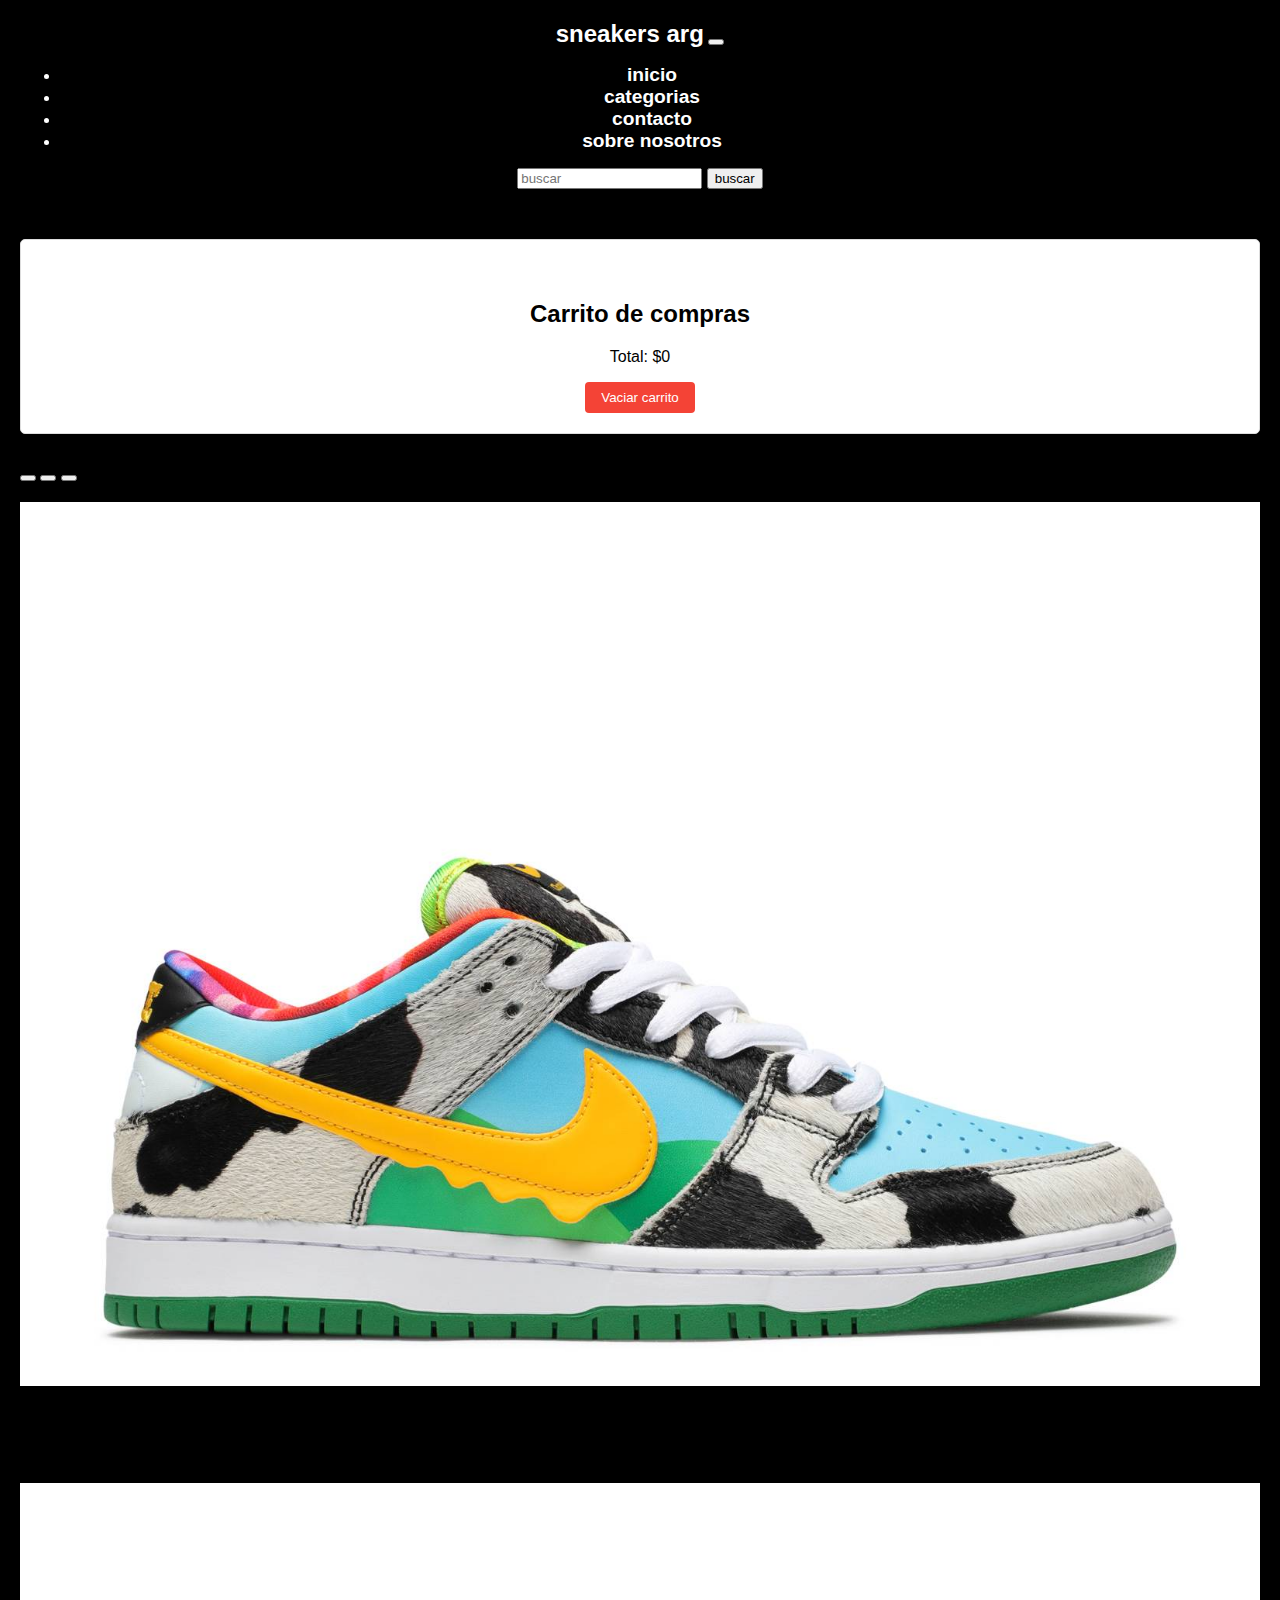
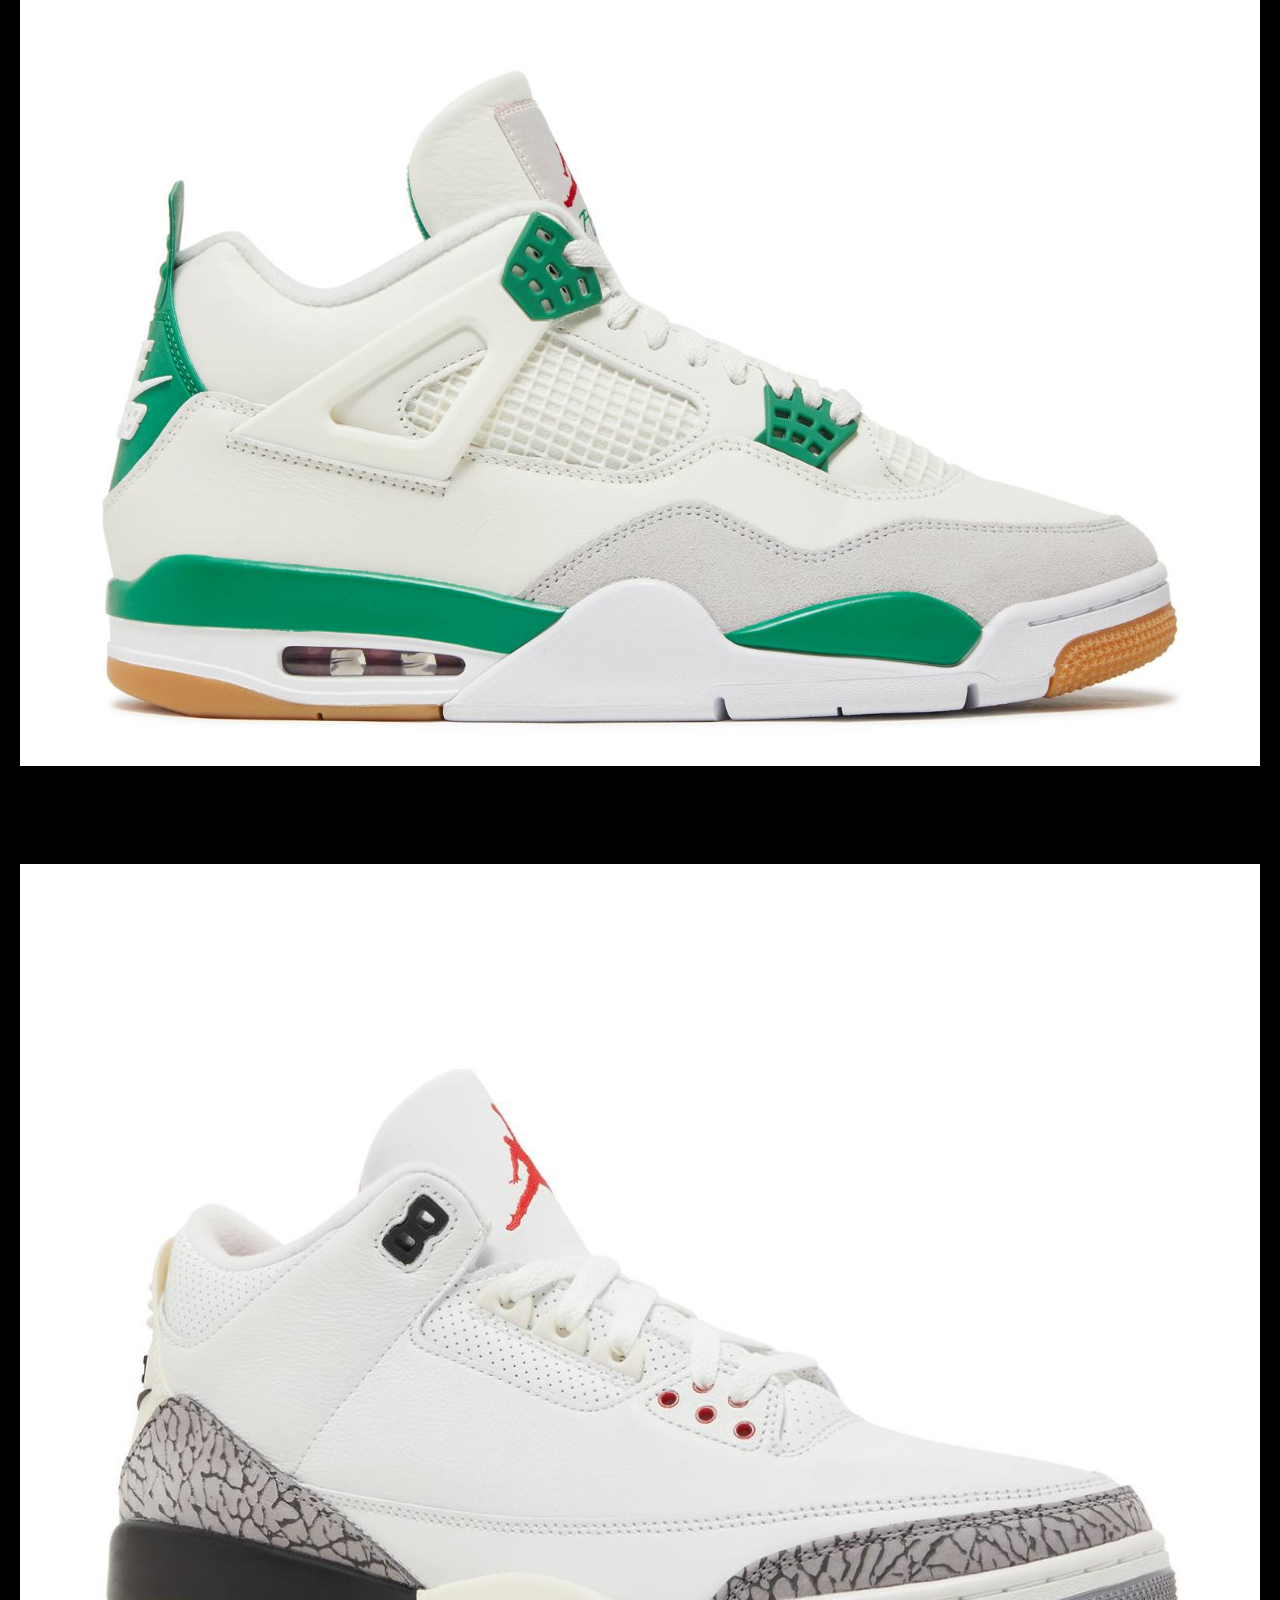
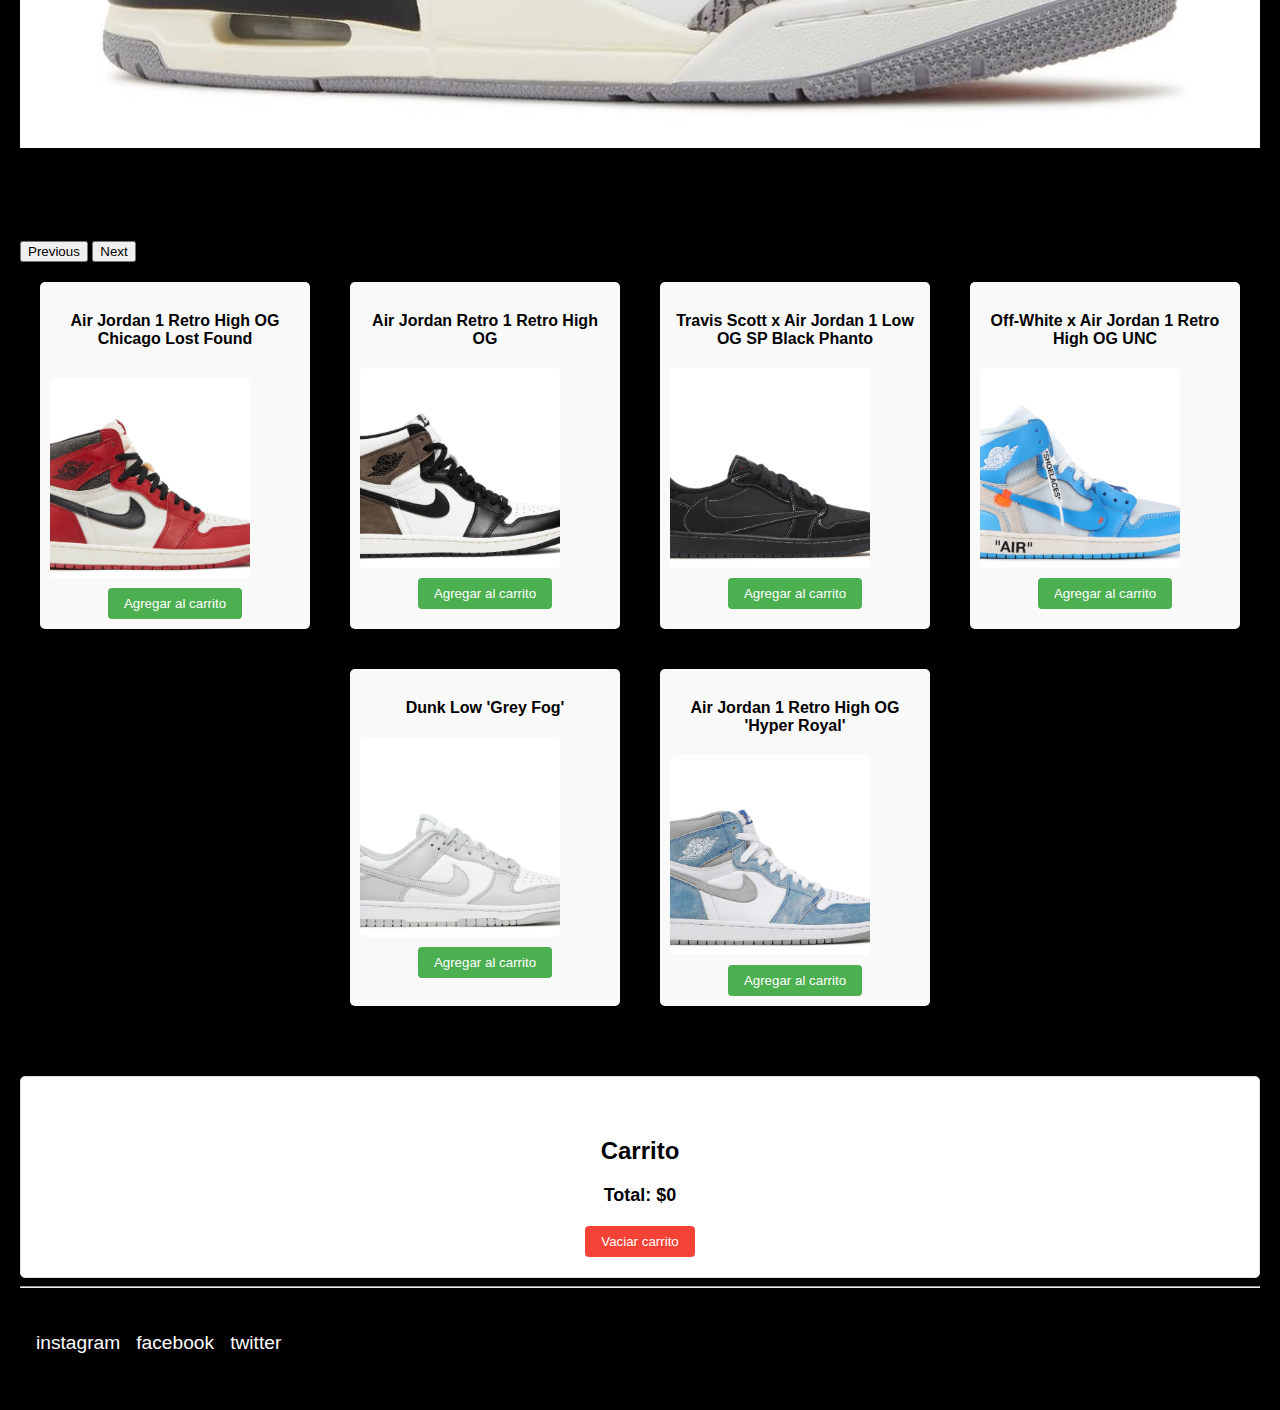
==== commit e855ffe5: "ain" ====
--- a/index.html
+++ b/index.html
@@ -52,7 +52,7 @@
           <h2>Carrito de compras <i class="fas fa-shopping-cart cart-icon"></i></h2>
 
        <ul id="cart-items"></ul>
-          <p>Total: <span id="cart-total">$400</span></p>
+          <p>Total: <span id="cart-total">$0</span></p>
           <button id="clear-cart">Vaciar carrito</button>
         </div>
         
